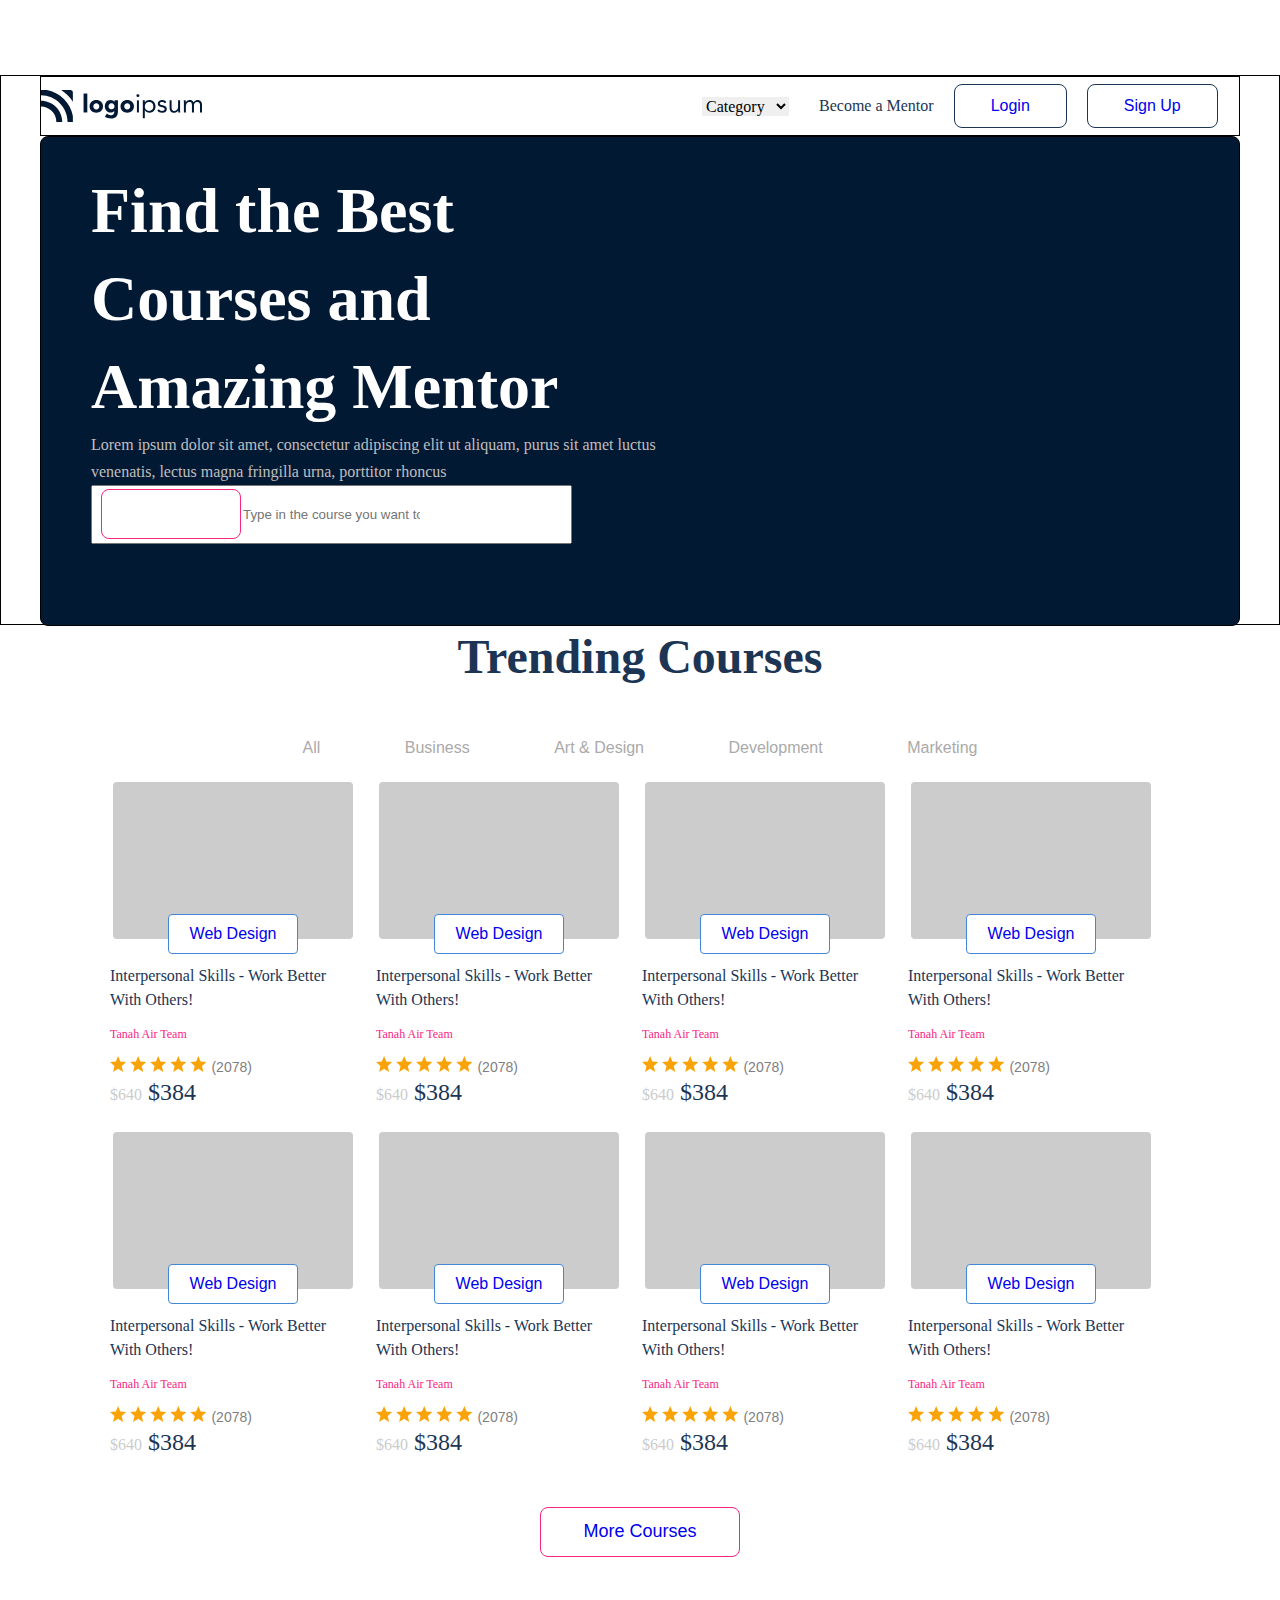
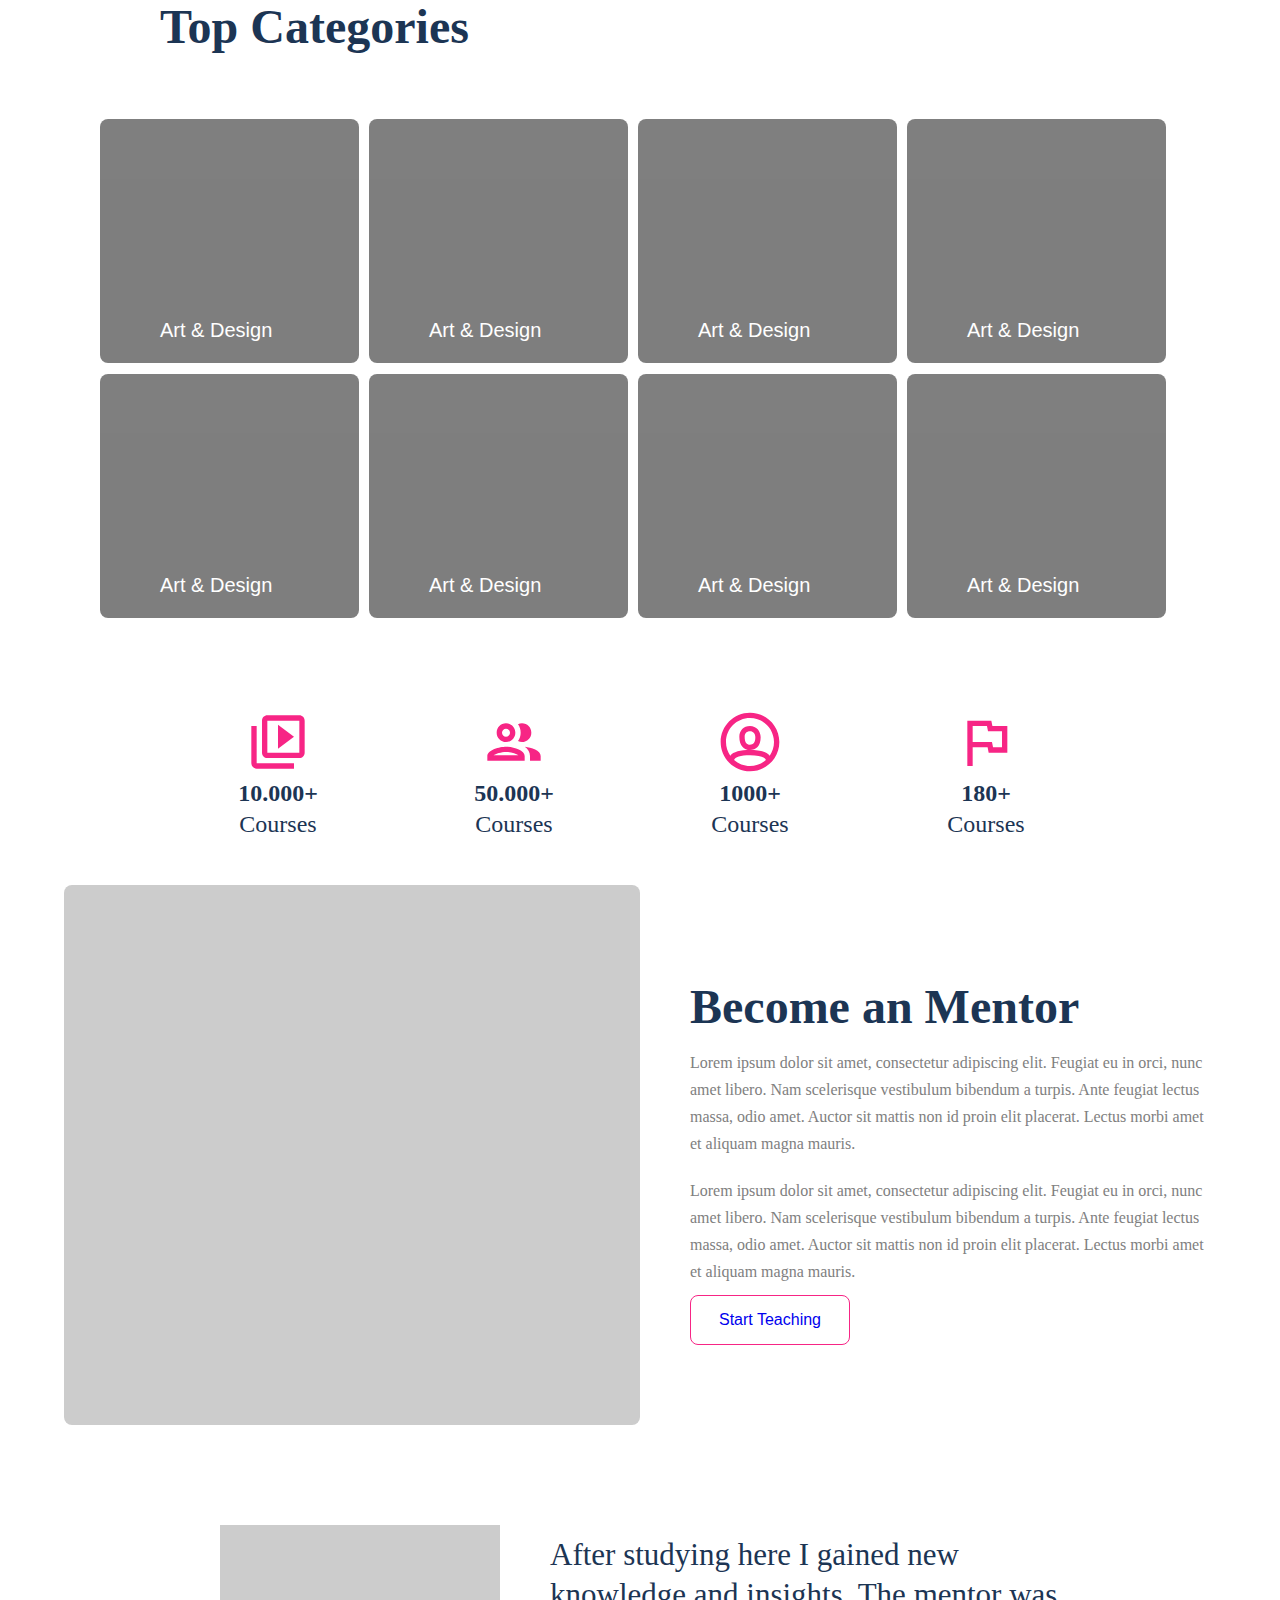
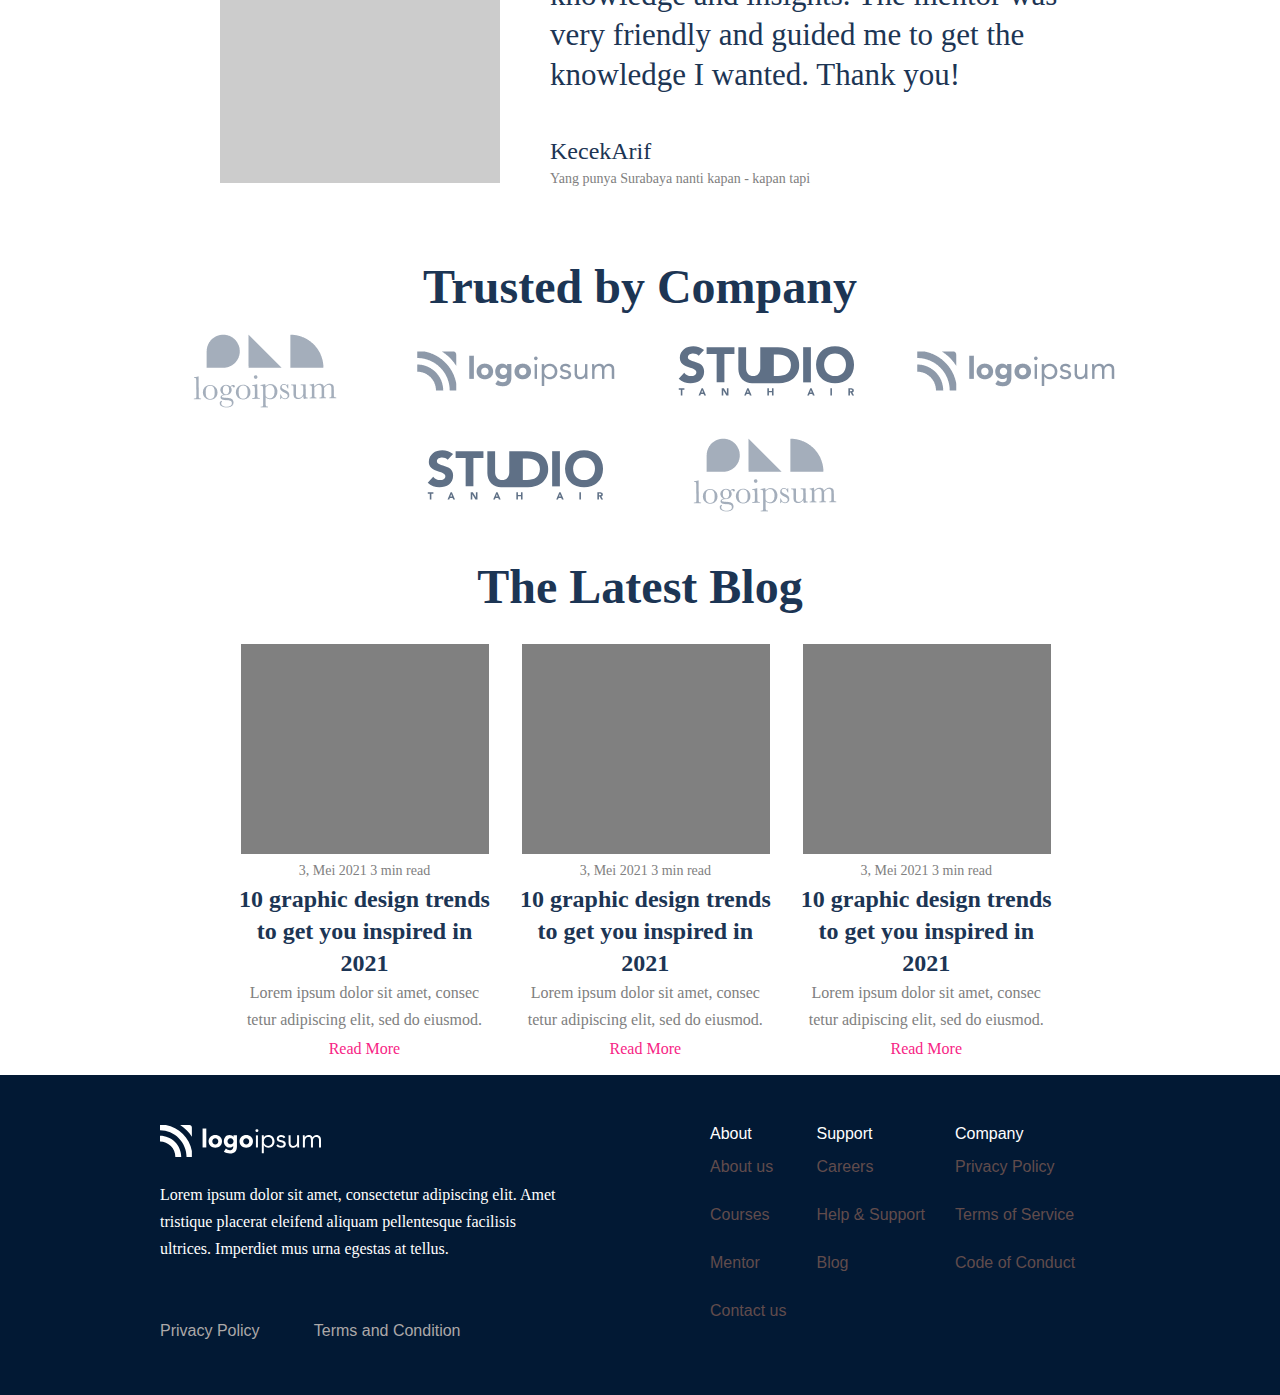
==== index.html @ e22ead96 "first commit" ====
<!DOCTYPE html>
<html lang="en">
<head>
    <meta charset="UTF-8">
    <meta name="viewport" content="width=device-width, initial-scale=1.0">
    <title>Home page</title>
    <link rel="stylesheet" href="./scss/main.css">
</head>
<body>
    
    

    <header>
        <div class="container">

            <nav>
                <svg xmlns="http://www.w3.org/2000/svg" width="161" height="32" viewBox="0 0 161 32" fill="none">
                    <path d="M0 10.6653V16.5895C2.01585 16.5881 4.01219 16.9859 5.87479 17.7601C7.73739 18.5343 9.4297 19.6697 10.8549 21.1015C12.2797 22.5327 13.4097 24.2319 14.1802 26.1019C14.9507 27.9719 15.3466 29.9762 15.3453 32H21.2402C21.2349 26.344 18.9955 20.9212 15.0135 16.9215C11.0314 12.9217 5.632 10.6717 0 10.6653H0Z" fill="#021934"/>
                    <path d="M29.4803 0H20.1382C24.8642 3.00768 28.8687 7.02862 31.8643 11.7743V2.39241C31.8639 1.75775 31.6125 1.14924 31.1655 0.700619C30.7184 0.252003 30.1123 -1.57043e-07 29.4803 0Z" fill="#021934"/>
                <path d="M5.86977 0H0V5.33388C7.04017 5.34123 13.7899 8.15302 18.7681 13.1523C23.7464 18.1515 26.5465 24.9298 26.554 31.9999H31.8645V26.1052C30.6638 19.6265 27.5376 13.6648 22.8976 9.00502C18.2575 4.34523 12.321 1.20578 5.86977 0Z" fill="#021934"/>
                <path d="M46.3133 3.52246H42.5718V22.4613H46.3133V3.52246Z" fill="#021934"/>
                <path d="M60.0706 11.7281C59.4477 11.1594 58.7186 10.7206 57.9256 10.4371C56.2221 9.83639 54.3656 9.83639 52.6621 10.4371C51.8688 10.7204 51.1394 11.1593 50.5163 11.7281C49.9053 12.2938 49.4171 12.9801 49.0824 13.7441C48.7365 14.5775 48.5583 15.4714 48.5583 16.3744C48.5583 17.2773 48.7365 18.1713 49.0824 19.0047C49.4158 19.7708 49.9041 20.459 50.5163 21.0257C51.1383 21.5949 51.8673 22.0336 52.6604 22.3158C54.3638 22.9176 56.2206 22.9176 57.924 22.3158C58.7174 22.0336 59.4466 21.5949 60.0689 21.0257C60.6809 20.4588 61.1691 19.7706 61.5028 19.0047C61.8488 18.1713 62.0269 17.2773 62.0269 16.3744C62.0269 15.4714 61.8488 14.5775 61.5028 13.7441C61.1684 12.9804 60.6809 12.2941 60.0706 11.7281ZM57.5013 18.6047C56.8954 19.1528 56.1089 19.4561 55.2935 19.4561C54.478 19.4561 53.6915 19.1528 53.0856 18.6047C52.5763 17.9734 52.2985 17.1856 52.2985 16.3731C52.2985 15.5606 52.5763 14.7728 53.0856 14.1415C53.6915 13.5934 54.478 13.2901 55.2935 13.2901C56.1089 13.2901 56.8954 13.5934 57.5013 14.1415C58.0106 14.7728 58.2884 15.5606 58.2884 16.3731C58.2884 17.1856 58.0106 17.9734 57.5013 18.6047Z" fill="#021934"/>
                <path d="M73.5031 11.8903H73.4562C73.2831 11.6464 73.0822 11.4237 72.8575 11.2268C72.5852 10.9849 72.2838 10.7784 71.9602 10.612C71.1424 10.1906 70.2346 9.97586 69.3155 9.98635C68.51 9.97219 67.7135 10.1573 66.9961 10.5253C66.3276 10.8729 65.7374 11.3547 65.262 11.9409C64.7772 12.545 64.4053 13.2323 64.1643 13.9695C63.9081 14.729 63.7775 15.5255 63.7778 16.3274C63.7683 17.1881 63.912 18.0437 64.2021 18.8537C64.4649 19.5929 64.8746 20.2708 65.4062 20.8461C65.9359 21.4091 66.5787 21.8526 67.2921 22.1472C68.0677 22.4646 68.899 22.6221 69.7364 22.6103C70.3559 22.5996 70.9684 22.4766 71.5443 22.2474C72.1902 22.0013 72.7498 21.57 73.1535 21.0069H73.2038V22.1859C73.2178 22.5791 73.1533 22.9712 73.014 23.339C72.8748 23.7068 72.6636 24.0428 72.3929 24.3274C72.0495 24.6325 71.648 24.8645 71.2127 25.0092C70.7774 25.1539 70.3174 25.2085 69.8605 25.1695C69.1361 25.1776 68.4181 25.0324 67.7533 24.7434C67.0918 24.4465 66.4746 24.0588 65.9194 23.5914L63.8491 26.6945C64.6953 27.379 65.6845 27.8629 66.7429 28.1101C67.7902 28.3519 68.8614 28.4737 69.936 28.473C72.2973 28.473 74.0557 27.876 75.2112 26.6819C76.3668 25.4878 76.9448 23.7384 76.9453 21.4339V10.287H73.5073L73.5031 11.8903ZM73.2784 17.439C73.1308 17.7954 72.9145 18.1191 72.642 18.3914C72.3645 18.669 72.0392 18.8939 71.6818 19.055C71.3108 19.2204 70.9093 19.3059 70.5033 19.3059C70.0973 19.3059 69.6958 19.2204 69.3247 19.055C68.9721 18.8916 68.6511 18.667 68.3763 18.3914C68.1026 18.1168 67.8855 17.7907 67.7373 17.4318C67.5891 17.0729 67.5129 16.6881 67.5129 16.2996C67.5129 15.9111 67.5891 15.5263 67.7373 15.1674C67.8855 14.8085 68.1026 14.4824 68.3763 14.2078C68.6512 13.9322 68.9722 13.7073 69.3247 13.5434C69.6959 13.3785 70.0974 13.2933 70.5033 13.2933C70.9092 13.2933 71.3106 13.3785 71.6818 13.5434C72.0391 13.7051 72.3643 13.9302 72.642 14.2078C73.0536 14.6233 73.3336 15.1518 73.4469 15.7267C73.5601 16.3016 73.5015 16.8974 73.2784 17.439Z" fill="#021934"/>
                <path d="M91.0015 11.7281C90.3786 11.1594 89.6496 10.7206 88.8565 10.4371C87.153 9.83639 85.2965 9.83639 83.593 10.4371C82.7997 10.7204 82.0703 11.1593 81.4472 11.7281C80.8362 12.2938 80.348 12.9801 80.0133 13.7441C79.6674 14.5775 79.4893 15.4714 79.4893 16.3744C79.4893 17.2773 79.6674 18.1713 80.0133 19.0047C80.3468 19.7708 80.835 20.459 81.4472 21.0257C82.0697 21.5951 82.7993 22.0338 83.593 22.3158C85.2964 22.9176 87.1532 22.9176 88.8565 22.3158C89.65 22.0336 90.3792 21.5949 91.0015 21.0257C91.6137 20.459 92.102 19.7708 92.4354 19.0047C92.7814 18.1713 92.9595 17.2773 92.9595 16.3744C92.9595 15.4714 92.7814 14.5775 92.4354 13.7441C92.1007 12.9801 91.6126 12.2938 91.0015 11.7281ZM88.4322 18.6047C87.8264 19.1528 87.0398 19.4561 86.2244 19.4561C85.4089 19.4561 84.6224 19.1528 84.0165 18.6047C83.5073 17.9734 83.2294 17.1856 83.2294 16.3731C83.2294 15.5606 83.5073 14.7728 84.0165 14.1415C84.6224 13.5934 85.4089 13.2901 86.2244 13.2901C87.0398 13.2901 87.8264 13.5934 88.4322 14.1415C88.9415 14.7728 89.2193 15.5606 89.2193 16.3731C89.2193 17.1856 88.9415 17.9734 88.4322 18.6047Z" fill="#021934"/>
                <path d="M97.9226 10.3713H95.916V22.4614H97.9226V10.3713Z" fill="#021934"/>
                <path d="M96.92 4.1719C96.7254 4.16818 96.5322 4.20529 96.3528 4.28083C96.1733 4.35638 96.0115 4.46871 95.8777 4.61063C95.6737 4.81721 95.5351 5.07981 95.4795 5.36535C95.4238 5.65088 95.4536 5.94657 95.565 6.21514C95.6764 6.48372 95.8645 6.71316 96.1056 6.87456C96.3466 7.03596 96.6299 7.12208 96.9196 7.12208C97.2093 7.12208 97.4926 7.03596 97.7336 6.87456C97.9747 6.71316 98.1628 6.48372 98.2742 6.21514C98.3856 5.94657 98.4154 5.65088 98.3597 5.36535C98.3041 5.07981 98.1655 4.81721 97.9615 4.61063C97.8279 4.46865 97.6663 4.35627 97.4869 4.28072C97.3076 4.20516 97.1145 4.16809 96.92 4.1719Z" fill="#021934"/>
                <path d="M112.766 11.8738C112.202 11.295 111.523 10.8415 110.773 10.5424C109.95 10.2167 109.072 10.0545 108.188 10.0649C107.354 10.0553 106.531 10.2413 105.782 10.6081C105.044 10.9764 104.391 11.4953 103.865 12.1314H103.811V10.3715H101.807V28.352H103.811V20.3184H103.862C104.288 21.0552 104.909 21.6591 105.656 22.0632C106.523 22.5507 107.504 22.7961 108.498 22.7739C109.311 22.7791 110.117 22.6163 110.865 22.2956C111.587 21.9879 112.239 21.5351 112.781 20.9651C113.331 20.3825 113.764 19.6985 114.055 18.9508C114.672 17.3195 114.672 15.5176 114.055 13.8864C113.761 13.1369 113.323 12.453 112.766 11.8738ZM112.058 18.1895C111.871 18.7159 111.579 19.1982 111.199 19.6065C110.819 20.0149 110.359 20.3405 109.849 20.5634C108.72 21.0275 107.455 21.0275 106.327 20.5634C105.816 20.3405 105.356 20.0146 104.975 19.6058C104.595 19.197 104.302 18.7141 104.115 18.187C103.721 17.0412 103.721 15.7959 104.115 14.6502C104.302 14.1231 104.595 13.6401 104.975 13.2314C105.356 12.8226 105.816 12.4966 106.327 12.2738C107.455 11.8096 108.72 11.8096 109.849 12.2738C110.36 12.4966 110.82 12.8226 111.2 13.2314C111.581 13.6401 111.874 14.1231 112.061 14.6502C112.455 15.7959 112.455 17.0412 112.061 18.187L112.058 18.1895Z" fill="#021934"/>
                <path d="M124.625 16.421C124.244 16.1347 123.82 15.9123 123.368 15.7625C122.871 15.5944 122.364 15.4604 121.85 15.3616C121.464 15.2954 121.082 15.2094 120.705 15.104C120.369 15.0123 120.042 14.8912 119.727 14.7419C119.475 14.627 119.248 14.4647 119.057 14.2635C118.894 14.0837 118.807 13.8479 118.813 13.605C118.809 13.343 118.885 13.086 119.031 12.869C119.176 12.6547 119.364 12.474 119.584 12.3393C119.819 12.1965 120.076 12.0919 120.344 12.0294C120.618 11.9613 120.9 11.9265 121.182 11.9259C121.72 11.9091 122.252 12.0482 122.713 12.3267C123.129 12.5898 123.477 12.9482 123.729 13.3726L125.401 12.2619C125.031 11.5277 124.429 10.9371 123.69 10.5819C122.945 10.2344 122.132 10.058 121.311 10.0657C120.754 10.0643 120.2 10.1426 119.665 10.2981C119.152 10.4449 118.665 10.6723 118.223 10.9718C117.8 11.2584 117.448 11.6383 117.194 12.0825C116.931 12.5555 116.798 13.0903 116.809 13.632C116.788 14.1622 116.907 14.6886 117.156 15.157C117.382 15.5488 117.698 15.8808 118.078 16.1254C118.497 16.3909 118.952 16.5953 119.428 16.7326C119.943 16.8875 120.483 17.0254 121.049 17.1461C121.375 17.2151 121.693 17.2926 122.001 17.3785C122.29 17.4564 122.567 17.5737 122.824 17.7271C123.051 17.8622 123.248 18.0425 123.403 18.2568C123.557 18.4942 123.634 18.7743 123.622 19.0576C123.631 19.3554 123.55 19.6489 123.39 19.8997C123.231 20.1375 123.02 20.3361 122.773 20.4808C122.506 20.6405 122.215 20.7543 121.911 20.8176C121.603 20.8857 121.288 20.9204 120.972 20.9212C120.347 20.9455 119.727 20.7932 119.184 20.4816C118.684 20.1623 118.245 19.7569 117.885 19.2842L116.292 20.5246C116.785 21.2938 117.485 21.9069 118.311 22.293C119.158 22.6304 120.063 22.7931 120.974 22.7713C121.567 22.7718 122.158 22.7026 122.734 22.565C123.283 22.4376 123.806 22.2147 124.278 21.9065C124.729 21.6057 125.103 21.2016 125.368 20.7275C125.656 20.1895 125.799 19.5849 125.781 18.9743C125.797 18.4493 125.692 17.9278 125.472 17.4509C125.273 17.0466 124.983 16.6942 124.625 16.421Z" fill="#021934"/>
                <path d="M139.082 19.594V10.3713H137.075V16.2661C137.082 16.9016 137.008 17.5353 136.857 18.1524C136.728 18.6813 136.5 19.1808 136.186 19.6244C135.887 20.0367 135.488 20.3657 135.028 20.5801C134.498 20.8164 133.923 20.9315 133.343 20.917C132.951 20.9488 132.557 20.8856 132.195 20.7328C131.832 20.58 131.511 20.3419 131.259 20.0387C130.777 19.3344 130.541 18.4895 130.588 17.6362V10.3713H128.582V17.8374C128.576 18.5142 128.667 19.1883 128.852 19.8391C129.013 20.416 129.3 20.95 129.69 21.4029C130.082 21.8456 130.569 22.1915 131.116 22.4134C131.767 22.6686 132.462 22.7917 133.161 22.7755C133.631 22.7793 134.099 22.7138 134.551 22.581C134.958 22.4619 135.347 22.2883 135.708 22.0648C136.036 21.8618 136.334 21.6141 136.595 21.3288C136.829 21.0749 137.024 20.7874 137.174 20.4757H137.226C137.226 20.821 137.234 21.1578 137.252 21.4862C137.269 21.8147 137.277 22.142 137.277 22.4681H139.181C139.181 22.0712 139.164 21.6319 139.129 21.1502C139.094 20.6686 139.079 20.1498 139.082 19.594Z" fill="#021934"/>
                <path d="M160.768 13.0198C160.634 12.4348 160.37 11.8878 159.996 11.4198C159.618 10.967 159.131 10.619 158.581 10.4093C157.889 10.1583 157.156 10.0401 156.42 10.0606C155.622 10.0256 154.831 10.2375 154.156 10.6678C153.531 11.1185 153.005 11.6949 152.613 12.3604C152.511 12.1532 152.377 11.9163 152.214 11.6497C152.032 11.3617 151.802 11.1081 151.533 10.9002C151.202 10.6479 150.834 10.449 150.442 10.3107C149.916 10.1331 149.363 10.0498 148.808 10.0648C148.338 10.0609 147.87 10.1265 147.419 10.2594C147.012 10.3785 146.623 10.5521 146.261 10.7756C145.933 10.9788 145.635 11.2265 145.374 11.5116C145.14 11.7654 144.945 12.0529 144.796 12.3646H144.744C144.744 12.0194 144.735 11.6842 144.719 11.3541C144.702 11.024 144.693 10.6998 144.693 10.3722H142.789C142.789 10.7691 142.806 11.2084 142.84 11.6901C142.874 12.1718 142.891 12.6885 142.891 13.2404V22.4623H144.9V16.5726C144.893 15.9368 144.967 15.3028 145.119 14.6855C145.247 14.1563 145.474 13.6567 145.789 13.2135C146.088 12.801 146.486 12.472 146.947 12.2577C147.477 12.0212 148.052 11.9062 148.632 11.9208C148.975 11.8914 149.321 11.9538 149.632 12.1017C149.944 12.2496 150.211 12.4777 150.406 12.7629C150.837 13.649 151.024 14.6347 150.947 15.6177V22.464H152.95V15.4863C152.944 14.9891 153.027 14.4948 153.194 14.0269C153.343 13.6122 153.571 13.2306 153.865 12.9036C154.143 12.5974 154.48 12.3513 154.856 12.1802C155.235 12.0075 155.648 11.9193 156.065 11.9217C156.56 11.9036 157.053 12.0007 157.505 12.2055C157.862 12.3783 158.17 12.6359 158.405 12.9558C158.631 13.2725 158.789 13.6329 158.869 14.0143C158.955 14.4133 158.998 14.8204 158.997 15.2286V22.4623H161V15.125C161.007 14.4165 160.929 13.7096 160.768 13.0198Z" fill="#021934"/>
            </svg>

            <select name="" id="">
                <option value=""> Category</option>
                <option value=""> Css</option>
                <option value=""> Scss</option>
                <option value=""> JavaScript</option>
            </select>
            <p class="text-nav">
                Become a Mentor
            </p>

            <div class="btn-nav">
                <a href="#">Login</a>
            </div>
            <div class="btn-nav2">
                <a href="#">Sign Up</a>
            </div>  
            </nav>
            
        <div class="hero">
            <p class="text-find">Find the Best Courses and Amazing Mentor</p>
            <p class="text-hero">Lorem ipsum dolor sit amet, consectetur adipiscing elit ut aliquam, purus sit amet luctus venenatis, lectus magna fringilla urna, porttitor rhoncus </p>
            <input type="" placeholder="Type in the course you want to learn"> 
            <div class="btn-hero">
                <a href="#">Search</a>
            </div>
        </div>
            <div class="rect-hero"></div>
        </div>
    </header>


    <main class="main-home">



        <section class="trending">
            <div class="container">
                <p class="text-home1">Trending Courses</p>

                <ul class="par-home">
                    <li class="item-home">
                        <a href="#">All</a>
                        <a href="#">Business</a>
                        <a href="#">Art & Design</a>
                        <a href="#">Development</a>
                        <a href="#">Marketing</a>
                    </li>
                </ul>

                <div class="cards-home">
                    <div class="card-home">
                        <div class="gray-holder"></div>
                        <div class="btn-home">
                            <a href="#">Web Design</a>
                        </div>
                        <p class="card-text1">Interpersonal skills - work better with others!</p>
                        <p class="card-text2">Tanah Air Team</p>
                        <div class="star-home">
                            <svg xmlns="http://www.w3.org/2000/svg" width="97" height="16" viewBox="0 0 97 16" fill="none">
                                <path fill-rule="evenodd" clip-rule="evenodd" d="M8.08141 12.8589L13.0422 16L11.7258 10.08L16.1086 6.09684L10.3371 5.58316L8.08141 0L5.82576 5.58316L0.0541992 6.09684L4.43706 10.08L3.12059 16L8.08141 12.8589Z" fill="#FAA307"/>
                                <path fill-rule="evenodd" clip-rule="evenodd" d="M28.1498 12.8589L33.1106 16L31.7941 10.08L36.177 6.09684L30.4054 5.58316L28.1498 0L25.8941 5.58316L20.1226 6.09684L24.5054 10.08L23.189 16L28.1498 12.8589Z" fill="#FAA307"/>
                                <path fill-rule="evenodd" clip-rule="evenodd" d="M48.2176 12.8589L53.1785 16L51.862 10.08L56.2449 6.09684L50.4733 5.58316L48.2176 0L45.962 5.58316L40.1904 6.09684L44.5733 10.08L43.2568 16L48.2176 12.8589Z" fill="#FAA307"/>
                                <path fill-rule="evenodd" clip-rule="evenodd" d="M68.2858 12.8589L73.2466 16L71.9301 10.08L76.313 6.09684L70.5414 5.58316L68.2858 0L66.0301 5.58316L60.2585 6.09684L64.6414 10.08L63.3249 16L68.2858 12.8589Z" fill="#FAA307"/>
                                <path fill-rule="evenodd" clip-rule="evenodd" d="M88.3536 12.8589L93.3144 16L91.998 10.08L96.3808 6.09684L90.6093 5.58316L88.3536 0L86.098 5.58316L80.3264 6.09684L84.7093 10.08L83.3928 16L88.3536 12.8589Z" fill="#FAA307"/>
                                </svg> <span>(2078)</span>
                        </div>
                        <p class="price"><span>$640</span> $384</p>
                    </div>
                    <div class="card-home">
                        <div class="gray-holder"></div>
                        <div class="btn-home">
                            <a href="#">Web Design</a>
                        </div>
                        <p class="card-text1">Interpersonal skills - work better with others!</p>
                        <p class="card-text2">Tanah Air Team</p>
                        <div class="star-home">
                            <svg xmlns="http://www.w3.org/2000/svg" width="97" height="16" viewBox="0 0 97 16" fill="none">
                                <path fill-rule="evenodd" clip-rule="evenodd" d="M8.08141 12.8589L13.0422 16L11.7258 10.08L16.1086 6.09684L10.3371 5.58316L8.08141 0L5.82576 5.58316L0.0541992 6.09684L4.43706 10.08L3.12059 16L8.08141 12.8589Z" fill="#FAA307"/>
                                <path fill-rule="evenodd" clip-rule="evenodd" d="M28.1498 12.8589L33.1106 16L31.7941 10.08L36.177 6.09684L30.4054 5.58316L28.1498 0L25.8941 5.58316L20.1226 6.09684L24.5054 10.08L23.189 16L28.1498 12.8589Z" fill="#FAA307"/>
                                <path fill-rule="evenodd" clip-rule="evenodd" d="M48.2176 12.8589L53.1785 16L51.862 10.08L56.2449 6.09684L50.4733 5.58316L48.2176 0L45.962 5.58316L40.1904 6.09684L44.5733 10.08L43.2568 16L48.2176 12.8589Z" fill="#FAA307"/>
                                <path fill-rule="evenodd" clip-rule="evenodd" d="M68.2858 12.8589L73.2466 16L71.9301 10.08L76.313 6.09684L70.5414 5.58316L68.2858 0L66.0301 5.58316L60.2585 6.09684L64.6414 10.08L63.3249 16L68.2858 12.8589Z" fill="#FAA307"/>
                                <path fill-rule="evenodd" clip-rule="evenodd" d="M88.3536 12.8589L93.3144 16L91.998 10.08L96.3808 6.09684L90.6093 5.58316L88.3536 0L86.098 5.58316L80.3264 6.09684L84.7093 10.08L83.3928 16L88.3536 12.8589Z" fill="#FAA307"/>
                                </svg> <span>(2078)</span>
                        </div>
                        <p class="price"><span>$640</span> $384</p>
                    </div>
                    <div class="card-home">
                        <div class="gray-holder"></div>
                        <div class="btn-home">
                            <a href="#">Web Design</a>
                        </div>
                        <p class="card-text1">Interpersonal skills - work better with others!</p>
                        <p class="card-text2">Tanah Air Team</p>
                        <div class="star-home">
                            <svg xmlns="http://www.w3.org/2000/svg" width="97" height="16" viewBox="0 0 97 16" fill="none">
                                <path fill-rule="evenodd" clip-rule="evenodd" d="M8.08141 12.8589L13.0422 16L11.7258 10.08L16.1086 6.09684L10.3371 5.58316L8.08141 0L5.82576 5.58316L0.0541992 6.09684L4.43706 10.08L3.12059 16L8.08141 12.8589Z" fill="#FAA307"/>
                                <path fill-rule="evenodd" clip-rule="evenodd" d="M28.1498 12.8589L33.1106 16L31.7941 10.08L36.177 6.09684L30.4054 5.58316L28.1498 0L25.8941 5.58316L20.1226 6.09684L24.5054 10.08L23.189 16L28.1498 12.8589Z" fill="#FAA307"/>
                                <path fill-rule="evenodd" clip-rule="evenodd" d="M48.2176 12.8589L53.1785 16L51.862 10.08L56.2449 6.09684L50.4733 5.58316L48.2176 0L45.962 5.58316L40.1904 6.09684L44.5733 10.08L43.2568 16L48.2176 12.8589Z" fill="#FAA307"/>
                                <path fill-rule="evenodd" clip-rule="evenodd" d="M68.2858 12.8589L73.2466 16L71.9301 10.08L76.313 6.09684L70.5414 5.58316L68.2858 0L66.0301 5.58316L60.2585 6.09684L64.6414 10.08L63.3249 16L68.2858 12.8589Z" fill="#FAA307"/>
                                <path fill-rule="evenodd" clip-rule="evenodd" d="M88.3536 12.8589L93.3144 16L91.998 10.08L96.3808 6.09684L90.6093 5.58316L88.3536 0L86.098 5.58316L80.3264 6.09684L84.7093 10.08L83.3928 16L88.3536 12.8589Z" fill="#FAA307"/>
                                </svg> <span>(2078)</span>
                        </div>
                        <p class="price"><span>$640</span> $384</p>
                    </div>
                    <div class="card-home">
                        <div class="gray-holder"></div>
                        <div class="btn-home">
                            <a href="#">Web Design</a>
                        </div>
                        <p class="card-text1">Interpersonal skills - work better with others!</p>
                        <p class="card-text2">Tanah Air Team</p>
                        <div class="star-home">
                            <svg xmlns="http://www.w3.org/2000/svg" width="97" height="16" viewBox="0 0 97 16" fill="none">
                                <path fill-rule="evenodd" clip-rule="evenodd" d="M8.08141 12.8589L13.0422 16L11.7258 10.08L16.1086 6.09684L10.3371 5.58316L8.08141 0L5.82576 5.58316L0.0541992 6.09684L4.43706 10.08L3.12059 16L8.08141 12.8589Z" fill="#FAA307"/>
                                <path fill-rule="evenodd" clip-rule="evenodd" d="M28.1498 12.8589L33.1106 16L31.7941 10.08L36.177 6.09684L30.4054 5.58316L28.1498 0L25.8941 5.58316L20.1226 6.09684L24.5054 10.08L23.189 16L28.1498 12.8589Z" fill="#FAA307"/>
                                <path fill-rule="evenodd" clip-rule="evenodd" d="M48.2176 12.8589L53.1785 16L51.862 10.08L56.2449 6.09684L50.4733 5.58316L48.2176 0L45.962 5.58316L40.1904 6.09684L44.5733 10.08L43.2568 16L48.2176 12.8589Z" fill="#FAA307"/>
                                <path fill-rule="evenodd" clip-rule="evenodd" d="M68.2858 12.8589L73.2466 16L71.9301 10.08L76.313 6.09684L70.5414 5.58316L68.2858 0L66.0301 5.58316L60.2585 6.09684L64.6414 10.08L63.3249 16L68.2858 12.8589Z" fill="#FAA307"/>
                                <path fill-rule="evenodd" clip-rule="evenodd" d="M88.3536 12.8589L93.3144 16L91.998 10.08L96.3808 6.09684L90.6093 5.58316L88.3536 0L86.098 5.58316L80.3264 6.09684L84.7093 10.08L83.3928 16L88.3536 12.8589Z" fill="#FAA307"/>
                                </svg> <span>(2078)</span>
                        </div>
                        <p class="price"><span>$640</span> $384</p>
                    </div>
                    <div class="card-home">
                        <div class="gray-holder"></div>
                        <div class="btn-home">
                            <a href="#">Web Design</a>
                        </div>
                        <p class="card-text1">Interpersonal skills - work better with others!</p>
                        <p class="card-text2">Tanah Air Team</p>
                        <div class="star-home">
                            <svg xmlns="http://www.w3.org/2000/svg" width="97" height="16" viewBox="0 0 97 16" fill="none">
                                <path fill-rule="evenodd" clip-rule="evenodd" d="M8.08141 12.8589L13.0422 16L11.7258 10.08L16.1086 6.09684L10.3371 5.58316L8.08141 0L5.82576 5.58316L0.0541992 6.09684L4.43706 10.08L3.12059 16L8.08141 12.8589Z" fill="#FAA307"/>
                                <path fill-rule="evenodd" clip-rule="evenodd" d="M28.1498 12.8589L33.1106 16L31.7941 10.08L36.177 6.09684L30.4054 5.58316L28.1498 0L25.8941 5.58316L20.1226 6.09684L24.5054 10.08L23.189 16L28.1498 12.8589Z" fill="#FAA307"/>
                                <path fill-rule="evenodd" clip-rule="evenodd" d="M48.2176 12.8589L53.1785 16L51.862 10.08L56.2449 6.09684L50.4733 5.58316L48.2176 0L45.962 5.58316L40.1904 6.09684L44.5733 10.08L43.2568 16L48.2176 12.8589Z" fill="#FAA307"/>
                                <path fill-rule="evenodd" clip-rule="evenodd" d="M68.2858 12.8589L73.2466 16L71.9301 10.08L76.313 6.09684L70.5414 5.58316L68.2858 0L66.0301 5.58316L60.2585 6.09684L64.6414 10.08L63.3249 16L68.2858 12.8589Z" fill="#FAA307"/>
                                <path fill-rule="evenodd" clip-rule="evenodd" d="M88.3536 12.8589L93.3144 16L91.998 10.08L96.3808 6.09684L90.6093 5.58316L88.3536 0L86.098 5.58316L80.3264 6.09684L84.7093 10.08L83.3928 16L88.3536 12.8589Z" fill="#FAA307"/>
                                </svg> <span>(2078)</span>
                        </div>
                        <p class="price"><span>$640</span> $384</p>
                    </div>
                    <div class="card-home">
                        <div class="gray-holder"></div>
                        <div class="btn-home">
                            <a href="#">Web Design</a>
                        </div>
                        <p class="card-text1">Interpersonal skills - work better with others!</p>
                        <p class="card-text2">Tanah Air Team</p>
                        <div class="star-home">
                            <svg xmlns="http://www.w3.org/2000/svg" width="97" height="16" viewBox="0 0 97 16" fill="none">
                                <path fill-rule="evenodd" clip-rule="evenodd" d="M8.08141 12.8589L13.0422 16L11.7258 10.08L16.1086 6.09684L10.3371 5.58316L8.08141 0L5.82576 5.58316L0.0541992 6.09684L4.43706 10.08L3.12059 16L8.08141 12.8589Z" fill="#FAA307"/>
                                <path fill-rule="evenodd" clip-rule="evenodd" d="M28.1498 12.8589L33.1106 16L31.7941 10.08L36.177 6.09684L30.4054 5.58316L28.1498 0L25.8941 5.58316L20.1226 6.09684L24.5054 10.08L23.189 16L28.1498 12.8589Z" fill="#FAA307"/>
                                <path fill-rule="evenodd" clip-rule="evenodd" d="M48.2176 12.8589L53.1785 16L51.862 10.08L56.2449 6.09684L50.4733 5.58316L48.2176 0L45.962 5.58316L40.1904 6.09684L44.5733 10.08L43.2568 16L48.2176 12.8589Z" fill="#FAA307"/>
                                <path fill-rule="evenodd" clip-rule="evenodd" d="M68.2858 12.8589L73.2466 16L71.9301 10.08L76.313 6.09684L70.5414 5.58316L68.2858 0L66.0301 5.58316L60.2585 6.09684L64.6414 10.08L63.3249 16L68.2858 12.8589Z" fill="#FAA307"/>
                                <path fill-rule="evenodd" clip-rule="evenodd" d="M88.3536 12.8589L93.3144 16L91.998 10.08L96.3808 6.09684L90.6093 5.58316L88.3536 0L86.098 5.58316L80.3264 6.09684L84.7093 10.08L83.3928 16L88.3536 12.8589Z" fill="#FAA307"/>
                                </svg> <span>(2078)</span>
                        </div>
                        <p class="price"><span>$640</span> $384</p>
                    </div>
                    <div class="card-home">
                        <div class="gray-holder"></div>
                        <div class="btn-home">
                            <a href="#">Web Design</a>
                        </div>
                        <p class="card-text1">Interpersonal skills - work better with others!</p>
                        <p class="card-text2">Tanah Air Team</p>
                        <div class="star-home">
                            <svg xmlns="http://www.w3.org/2000/svg" width="97" height="16" viewBox="0 0 97 16" fill="none">
                                <path fill-rule="evenodd" clip-rule="evenodd" d="M8.08141 12.8589L13.0422 16L11.7258 10.08L16.1086 6.09684L10.3371 5.58316L8.08141 0L5.82576 5.58316L0.0541992 6.09684L4.43706 10.08L3.12059 16L8.08141 12.8589Z" fill="#FAA307"/>
                                <path fill-rule="evenodd" clip-rule="evenodd" d="M28.1498 12.8589L33.1106 16L31.7941 10.08L36.177 6.09684L30.4054 5.58316L28.1498 0L25.8941 5.58316L20.1226 6.09684L24.5054 10.08L23.189 16L28.1498 12.8589Z" fill="#FAA307"/>
                                <path fill-rule="evenodd" clip-rule="evenodd" d="M48.2176 12.8589L53.1785 16L51.862 10.08L56.2449 6.09684L50.4733 5.58316L48.2176 0L45.962 5.58316L40.1904 6.09684L44.5733 10.08L43.2568 16L48.2176 12.8589Z" fill="#FAA307"/>
                                <path fill-rule="evenodd" clip-rule="evenodd" d="M68.2858 12.8589L73.2466 16L71.9301 10.08L76.313 6.09684L70.5414 5.58316L68.2858 0L66.0301 5.58316L60.2585 6.09684L64.6414 10.08L63.3249 16L68.2858 12.8589Z" fill="#FAA307"/>
                                <path fill-rule="evenodd" clip-rule="evenodd" d="M88.3536 12.8589L93.3144 16L91.998 10.08L96.3808 6.09684L90.6093 5.58316L88.3536 0L86.098 5.58316L80.3264 6.09684L84.7093 10.08L83.3928 16L88.3536 12.8589Z" fill="#FAA307"/>
                                </svg> <span>(2078)</span>
                        </div>
                        <p class="price"><span>$640</span> $384</p>
                    </div>
                    <div class="card-home">
                        <div class="gray-holder"></div>
                        <div class="btn-home">
                            <a href="#">Web Design</a>
                        </div>
                        <p class="card-text1">Interpersonal skills - work better with others!</p>
                        <p class="card-text2">Tanah Air Team</p>
                        <div class="star-home">
                            <svg xmlns="http://www.w3.org/2000/svg" width="97" height="16" viewBox="0 0 97 16" fill="none">
                                <path fill-rule="evenodd" clip-rule="evenodd" d="M8.08141 12.8589L13.0422 16L11.7258 10.08L16.1086 6.09684L10.3371 5.58316L8.08141 0L5.82576 5.58316L0.0541992 6.09684L4.43706 10.08L3.12059 16L8.08141 12.8589Z" fill="#FAA307"/>
                                <path fill-rule="evenodd" clip-rule="evenodd" d="M28.1498 12.8589L33.1106 16L31.7941 10.08L36.177 6.09684L30.4054 5.58316L28.1498 0L25.8941 5.58316L20.1226 6.09684L24.5054 10.08L23.189 16L28.1498 12.8589Z" fill="#FAA307"/>
                                <path fill-rule="evenodd" clip-rule="evenodd" d="M48.2176 12.8589L53.1785 16L51.862 10.08L56.2449 6.09684L50.4733 5.58316L48.2176 0L45.962 5.58316L40.1904 6.09684L44.5733 10.08L43.2568 16L48.2176 12.8589Z" fill="#FAA307"/>
                                <path fill-rule="evenodd" clip-rule="evenodd" d="M68.2858 12.8589L73.2466 16L71.9301 10.08L76.313 6.09684L70.5414 5.58316L68.2858 0L66.0301 5.58316L60.2585 6.09684L64.6414 10.08L63.3249 16L68.2858 12.8589Z" fill="#FAA307"/>
                                <path fill-rule="evenodd" clip-rule="evenodd" d="M88.3536 12.8589L93.3144 16L91.998 10.08L96.3808 6.09684L90.6093 5.58316L88.3536 0L86.098 5.58316L80.3264 6.09684L84.7093 10.08L83.3928 16L88.3536 12.8589Z" fill="#FAA307"/>
                                </svg> <span>(2078)</span>
                        </div>
                        <p class="price"><span>$640</span> $384</p>
                    </div>
                </div>
                <div class="btn-home2">
                    <a href="#">More Courses</a>
                </div>
            </div>
        </section>

        <section class="categories">
            <div class="container">

                <p class="text-cat1">Top Categories</p>
                
                <div class="cards-cat">
                    <div class="card-cat">
                        <p>Art & Design</p>
                    </div>
                    <div class="card-cat">
                        <p>Art & Design</p>
                    </div>
                    <div class="card-cat">
                        <p>Art & Design</p>
                    </div>
                    <div class="card-cat">
                        <p>Art & Design</p>
                    </div>
                    <div class="card-cat">
                        <p>Art & Design</p>
                    </div>
                    <div class="card-cat">
                        <p>Art & Design</p>
                    </div>
                    <div class="card-cat">
                        <p>Art & Design</p>
                    </div>
                    <div class="card-cat">
                        <p>Art & Design</p>
                    </div>
                </div>
            </div>
            </section>

        <section class="actives">
                <div class="container">
                    <div class="act-par">

                        <div class="active-box">
                            <img src="./images/video_library.svg" alt="">
                            <p class="active-num">10.000+</p>
                            <p class="act-text1">Courses</p>
                        </div>
                        <div class="active-box">
                            <img src="/images/people.svg" alt="">
                            <p class="active-num">50.000+</p>
                            <p class="act-text1">Courses</p>
                        </div>
                        <div class="active-box">
                            <img src="./images/Container.svg" alt="">
                            <p class="active-num">1000+</p>
                            <p class="act-text1">Courses</p>
                        </div>
                        <div class="active-box">
                            <img src="./images/flag.svg" alt="">
                            <p class="active-num">180+</p>
                            <p class="act-text1">Courses</p>
                        </div>
                    </div>
                </div>
            </section>

        <section class="mentor">
            <div class="mentor-content">

                <div class="left-rect-m"></div>
            <div class="right-text-m">
                <p class="ment-text1">Become an Mentor</p>
                <p class="ment-text2">Lorem ipsum dolor sit amet, consectetur adipiscing elit. Feugiat eu in orci, nunc amet libero. Nam scelerisque vestibulum bibendum a turpis. Ante feugiat lectus massa, odio amet. Auctor sit mattis non id proin elit placerat. Lectus morbi amet et aliquam magna mauris.</p>
                <p class="ment-text2">Lorem ipsum dolor sit amet, consectetur adipiscing elit. Feugiat eu in orci, nunc amet libero. Nam scelerisque vestibulum bibendum a turpis. Ante feugiat lectus massa, odio amet. Auctor sit mattis non id proin elit placerat. Lectus morbi amet et aliquam magna mauris.</p>
                <div class="btn-mentor">
                    <a href="#">Start Teaching</a>
                </div>
            </div>
        </div>
        </section>

        <section class="kecek">
            <div class="container">
                <div class="kecek-content">

                    <div class="left-kecek">
                        
                    </div>
                    <div class="right-kecek">
                        <p class="kecek-text1">After studying here I gained new knowledge and insights. The mentor was very friendly and guided me to get the knowledge I wanted. Thank you!</p>
                        <p class="kecek-text2">KecekArif</p>
                        <p class="kecek-text3">Yang punya Surabaya nanti kapan - kapan tapi</p>
                    </div>
                </div>
            </div>
        </section>

        <section class="logos">
            <div class="container">
                    <p class="text-logo">Trusted by Company</p>
                    <div class="logo-2">
                        <img src="./images/01.png" alt="#">
                        <img src="./images/02.png" alt="#">
                        <img src="./images/05.svg" alt="#">
                        <img src="./images/02.png" alt="#">
                        <img src="./images/05.svg" alt="#">
                        <img src="./images/01.png" alt="#">
                    </div>
                </div>
            </div>
        </section>

        <section class="latest">
            <div class="container">
                <p class="text-l1">The Latest Blog</p>
                <div class="cards-latest">
                    <div class="card-latest">
                        <div class="gray-part"></div>
                        <p class="date">3, Mei 2021  3 min read</p>
                        <p class="text-l2">10 graphic design trends to get you inspired in 2021</p>
                        <p class="text-l3">Lorem ipsum dolor sit amet, consec tetur adipiscing elit, sed do eiusmod.</p>    
                        <p class="text-l4">Read More</p>
                    </div>
                    <div class="card-latest">
                        <div class="gray-part"></div>
                        <p class="date">3, Mei 2021  3 min read</p>
                        <p class="text-l2">10 graphic design trends to get you inspired in 2021</p>
                        <p class="text-l3">Lorem ipsum dolor sit amet, consec tetur adipiscing elit, sed do eiusmod.</p>    
                        <p class="text-l4">Read More</p>
                    </div>
                    <div class="card-latest">
                        <div class="gray-part"></div>
                        <p class="date">3, Mei 2021  3 min read</p>
                        <p class="text-l2">10 graphic design trends to get you inspired in 2021</p>
                        <p class="text-l3">Lorem ipsum dolor sit amet, consec tetur adipiscing elit, sed do eiusmod.</p>    
                        <p class="text-l4">Read More</p>
                    </div>
                </div>
            </div>
        </section>


    </main>


    <footer>
        <div class="container">
            <div class="content-footer">
                
                <div class="left-footer">
                    <svg xmlns="http://www.w3.org/2000/svg" width="161" height="32" viewBox="0 0 161 32" fill="none">
                        <path d="M0 10.665V16.5892C2.01585 16.5878 4.01219 16.9856 5.87479 17.7598C7.73739 18.534 9.4297 19.6695 10.8549 21.1012C12.2797 22.5324 13.4097 24.2316 14.1802 26.1017C14.9507 27.9717 15.3466 29.9759 15.3453 31.9997H21.2402C21.2349 26.3438 18.9955 20.921 15.0135 16.9212C11.0314 12.9215 5.632 10.6715 0 10.665H0Z" fill="white"/>
                        <path d="M29.4802 0H20.1381C24.8641 3.00768 28.8686 7.02862 31.8642 11.7743V2.39241C31.8637 1.75775 31.6124 1.14924 31.1653 0.700619C30.7183 0.252003 30.1122 -1.57043e-07 29.4802 0Z" fill="white"/>
                        <path d="M5.86977 0H0V5.33388C7.04017 5.34123 13.7899 8.15302 18.7681 13.1523C23.7464 18.1515 26.5465 24.9298 26.554 31.9999H31.8645V26.1052C30.6638 19.6265 27.5376 13.6648 22.8976 9.00502C18.2575 4.34523 12.321 1.20578 5.86977 0Z" fill="white"/>
                        <path d="M46.3136 3.52246H42.572V22.4613H46.3136V3.52246Z" fill="white"/>
                        <path d="M60.0705 11.7278C59.4476 11.1592 58.7185 10.7204 57.9255 10.4369C56.222 9.83615 54.3655 9.83615 52.662 10.4369C51.8686 10.7202 51.1392 11.159 50.5162 11.7278C49.9051 12.2935 49.417 12.9799 49.0823 13.7438C48.7363 14.5772 48.5582 15.4712 48.5582 16.3741C48.5582 17.277 48.7363 18.171 49.0823 19.0044C49.4157 19.7706 49.904 20.4588 50.5162 21.0255C51.1381 21.5947 51.8671 22.0333 52.6603 22.3156C54.3637 22.9174 56.2205 22.9174 57.9238 22.3156C58.7173 22.0333 59.4465 21.5947 60.0688 21.0255C60.6807 20.4585 61.169 19.7704 61.5027 19.0044C61.8487 18.171 62.0268 17.277 62.0268 16.3741C62.0268 15.4712 61.8487 14.5772 61.5027 13.7438C61.1683 12.9801 60.6808 12.2938 60.0705 11.7278ZM57.5012 18.6044C56.8953 19.1525 56.1088 19.4558 55.2933 19.4558C54.4779 19.4558 53.6913 19.1525 53.0855 18.6044C52.5762 17.9731 52.2984 17.1853 52.2984 16.3728C52.2984 15.5604 52.5762 14.7726 53.0855 14.1413C53.6913 13.5932 54.4779 13.2899 55.2933 13.2899C56.1088 13.2899 56.8953 13.5932 57.5012 14.1413C58.0104 14.7726 58.2883 15.5604 58.2883 16.3728C58.2883 17.1853 58.0104 17.9731 57.5012 18.6044Z" fill="white"/>
                        <path d="M73.5031 11.8901H73.4562C73.2831 11.6462 73.0822 11.4234 72.8575 11.2265C72.5852 10.9847 72.2838 10.7781 71.9602 10.6118C71.1424 10.1904 70.2346 9.97562 69.3155 9.98611C68.51 9.97194 67.7135 10.157 66.9961 10.5251C66.3276 10.8727 65.7374 11.3545 65.262 11.9406C64.7772 12.5448 64.4053 13.2321 64.1643 13.9693C63.9081 14.7287 63.7775 15.5252 63.7778 16.3271C63.7683 17.1879 63.912 18.0434 64.2021 18.8534C64.4649 19.5927 64.8746 20.2705 65.4062 20.8459C65.9359 21.4089 66.5787 21.8524 67.2921 22.1469C68.0677 22.4644 68.899 22.6219 69.7364 22.6101C70.3559 22.5993 70.9684 22.4764 71.5443 22.2471C72.1902 22.0011 72.7498 21.5697 73.1535 21.0067H73.2038V22.1856C73.2178 22.5789 73.1533 22.971 73.014 23.3387C72.8748 23.7065 72.6636 24.0426 72.3929 24.3271C72.0495 24.6322 71.648 24.8642 71.2127 25.009C70.7774 25.1537 70.3174 25.2082 69.8605 25.1692C69.1361 25.1774 68.4181 25.0322 67.7533 24.7431C67.0918 24.4463 66.4746 24.0586 65.9194 23.5911L63.8491 26.6943C64.6953 27.3788 65.6845 27.8627 66.7429 28.1098C67.7902 28.3517 68.8614 28.4734 69.936 28.4728C72.2973 28.4728 74.0557 27.8757 75.2112 26.6816C76.3668 25.4875 76.9448 23.7382 76.9453 21.4337V10.2867H73.5073L73.5031 11.8901ZM73.2784 17.4387C73.1308 17.7952 72.9145 18.1189 72.642 18.3911C72.3645 18.6688 72.0392 18.8936 71.6818 19.0547C71.3108 19.2202 70.9093 19.3057 70.5033 19.3057C70.0973 19.3057 69.6958 19.2202 69.3247 19.0547C68.9721 18.8914 68.6511 18.6667 68.3763 18.3911C68.1026 18.1165 67.8855 17.7905 67.7373 17.4315C67.5891 17.0726 67.5129 16.6879 67.5129 16.2994C67.5129 15.9108 67.5891 15.5261 67.7373 15.1672C67.8855 14.8082 68.1026 14.4822 68.3763 14.2076C68.6512 13.932 68.9722 13.7071 69.3247 13.5431C69.6959 13.3782 70.0974 13.293 70.5033 13.293C70.9092 13.293 71.3106 13.3782 71.6818 13.5431C72.0391 13.7048 72.3643 13.9299 72.642 14.2076C73.0536 14.623 73.3336 15.1515 73.4469 15.7265C73.5601 16.3014 73.5015 16.8971 73.2784 17.4387Z" fill="white"/>
                        <path d="M91.0015 11.7278C90.3786 11.1592 89.6496 10.7204 88.8565 10.4369C87.153 9.83615 85.2965 9.83615 83.593 10.4369C82.7997 10.7202 82.0703 11.159 81.4472 11.7278C80.8362 12.2935 80.348 12.9799 80.0133 13.7438C79.6674 14.5772 79.4893 15.4712 79.4893 16.3741C79.4893 17.277 79.6674 18.171 80.0133 19.0044C80.3468 19.7706 80.835 20.4588 81.4472 21.0255C82.0697 21.5949 82.7993 22.0335 83.593 22.3156C85.2964 22.9174 87.1532 22.9174 88.8565 22.3156C89.65 22.0333 90.3792 21.5947 91.0015 21.0255C91.6137 20.4588 92.102 19.7706 92.4354 19.0044C92.7814 18.171 92.9595 17.277 92.9595 16.3741C92.9595 15.4712 92.7814 14.5772 92.4354 13.7438C92.1007 12.9799 91.6126 12.2935 91.0015 11.7278ZM88.4322 18.6044C87.8264 19.1525 87.0398 19.4558 86.2244 19.4558C85.4089 19.4558 84.6224 19.1525 84.0165 18.6044C83.5073 17.9731 83.2294 17.1853 83.2294 16.3728C83.2294 15.5604 83.5073 14.7726 84.0165 14.1413C84.6224 13.5932 85.4089 13.2899 86.2244 13.2899C87.0398 13.2899 87.8264 13.5932 88.4322 14.1413C88.9415 14.7726 89.2193 15.5604 89.2193 16.3728C89.2193 17.1853 88.9415 17.9731 88.4322 18.6044Z" fill="white"/>
                        <path d="M97.9226 10.3711H95.916V22.4612H97.9226V10.3711Z" fill="white"/>
                        <path d="M96.9201 4.17214C96.7256 4.16843 96.5324 4.20553 96.3529 4.28108C96.1734 4.35662 96.0116 4.46895 95.8778 4.61088C95.6738 4.81745 95.5352 5.08005 95.4796 5.36559C95.4239 5.65112 95.4537 5.94681 95.5651 6.21539C95.6765 6.48396 95.8646 6.71341 96.1057 6.8748C96.3468 7.0362 96.63 7.12233 96.9197 7.12233C97.2094 7.12233 97.4927 7.0362 97.7337 6.8748C97.9748 6.71341 98.1629 6.48396 98.2743 6.21539C98.3857 5.94681 98.4155 5.65112 98.3598 5.36559C98.3042 5.08005 98.1656 4.81745 97.9616 4.61088C97.828 4.46889 97.6664 4.35651 97.487 4.28096C97.3077 4.2054 97.1146 4.16834 96.9201 4.17214Z" fill="white"/>
                        <path d="M112.766 11.8738C112.202 11.295 111.523 10.8415 110.773 10.5424C109.95 10.2167 109.072 10.0545 108.188 10.0649C107.354 10.0553 106.531 10.2413 105.782 10.6081C105.044 10.9764 104.391 11.4953 103.865 12.1314H103.811V10.3715H101.807V28.352H103.811V20.3184H103.862C104.288 21.0552 104.909 21.6591 105.656 22.0632C106.523 22.5507 107.504 22.7961 108.498 22.7739C109.311 22.7791 110.117 22.6163 110.865 22.2956C111.587 21.9879 112.239 21.5351 112.781 20.9651C113.331 20.3825 113.764 19.6985 114.055 18.9508C114.672 17.3195 114.672 15.5176 114.055 13.8864C113.761 13.1369 113.323 12.453 112.766 11.8738ZM112.058 18.1895C111.871 18.7159 111.579 19.1982 111.199 19.6065C110.819 20.0149 110.359 20.3405 109.849 20.5634C108.72 21.0275 107.455 21.0275 106.327 20.5634C105.816 20.3405 105.356 20.0146 104.975 19.6058C104.595 19.197 104.302 18.7141 104.115 18.187C103.721 17.0412 103.721 15.7959 104.115 14.6502C104.302 14.1231 104.595 13.6401 104.975 13.2314C105.356 12.8226 105.816 12.4966 106.327 12.2738C107.455 11.8096 108.72 11.8096 109.849 12.2738C110.36 12.4966 110.82 12.8226 111.2 13.2314C111.581 13.6401 111.874 14.1231 112.061 14.6502C112.455 15.7959 112.455 17.0412 112.061 18.187L112.058 18.1895Z" fill="white"/>
                        <path d="M124.625 16.421C124.244 16.1347 123.819 15.9123 123.367 15.7625C122.871 15.5944 122.364 15.4604 121.85 15.3616C121.464 15.2954 121.082 15.2094 120.705 15.104C120.369 15.0123 120.042 14.8912 119.727 14.7419C119.475 14.627 119.248 14.4647 119.057 14.2635C118.894 14.0837 118.807 13.8479 118.813 13.605C118.809 13.343 118.885 13.086 119.031 12.869C119.176 12.6547 119.364 12.474 119.584 12.3393C119.819 12.1965 120.076 12.0919 120.344 12.0294C120.618 11.9613 120.9 11.9265 121.182 11.9259C121.72 11.9091 122.251 12.0482 122.713 12.3267C123.129 12.5898 123.477 12.9482 123.729 13.3726L125.401 12.2619C125.03 11.5277 124.429 10.9371 123.689 10.5819C122.945 10.2344 122.132 10.058 121.311 10.0657C120.754 10.0643 120.199 10.1426 119.664 10.2981C119.152 10.4449 118.665 10.6723 118.223 10.9718C117.8 11.2584 117.448 11.6383 117.194 12.0825C116.931 12.5555 116.798 13.0903 116.808 13.632C116.787 14.1622 116.907 14.6886 117.156 15.157C117.382 15.5488 117.698 15.8808 118.078 16.1254C118.497 16.3909 118.952 16.5953 119.428 16.7326C119.943 16.8875 120.483 17.0254 121.049 17.1461C121.375 17.2151 121.693 17.2926 122.001 17.3785C122.29 17.4564 122.567 17.5737 122.824 17.7271C123.051 17.8622 123.248 18.0425 123.403 18.2568C123.557 18.4942 123.634 18.7743 123.622 19.0576C123.631 19.3554 123.55 19.6489 123.39 19.8997C123.23 20.1375 123.019 20.3361 122.773 20.4808C122.506 20.6405 122.215 20.7543 121.911 20.8176C121.602 20.8857 121.288 20.9204 120.972 20.9212C120.347 20.9455 119.727 20.7932 119.184 20.4816C118.684 20.1623 118.245 19.7569 117.885 19.2842L116.292 20.5246C116.785 21.2938 117.485 21.9069 118.311 22.293C119.158 22.6304 120.063 22.7931 120.973 22.7713C121.566 22.7718 122.157 22.7026 122.734 22.565C123.283 22.4376 123.806 22.2147 124.278 21.9065C124.729 21.6057 125.103 21.2016 125.368 20.7275C125.656 20.1895 125.798 19.5849 125.781 18.9743C125.797 18.4493 125.691 17.9278 125.472 17.4509C125.273 17.0466 124.983 16.6942 124.625 16.421Z" fill="white"/>
                        <path d="M139.082 19.5938V10.3711H137.075V16.2658C137.082 16.9013 137.008 17.5351 136.856 18.1521C136.728 18.6811 136.5 19.1806 136.186 19.6241C135.887 20.0365 135.488 20.3654 135.028 20.5799C134.498 20.8162 133.922 20.9312 133.343 20.9167C132.951 20.9486 132.557 20.8854 132.195 20.7326C131.832 20.5797 131.511 20.3417 131.259 20.0384C130.777 19.3341 130.541 18.4892 130.588 17.6359V10.3711H128.582V17.8372C128.576 18.514 128.667 19.1881 128.852 19.8389C129.013 20.4158 129.299 20.9498 129.69 21.4026C130.081 21.8454 130.569 22.1912 131.116 22.4132C131.767 22.6684 132.462 22.7915 133.161 22.7753C133.631 22.7791 134.099 22.7135 134.55 22.5807C134.958 22.4616 135.347 22.288 135.708 22.0645C136.036 21.8615 136.334 21.6138 136.595 21.3285C136.829 21.0747 137.024 20.7872 137.174 20.4755H137.225C137.225 20.8207 137.234 21.1576 137.251 21.486C137.269 21.8144 137.277 22.1417 137.277 22.4679H139.181C139.181 22.071 139.164 21.6317 139.129 21.15C139.094 20.6683 139.079 20.1496 139.082 19.5938Z" fill="white"/>
                        <path d="M160.768 13.0195C160.634 12.4345 160.37 11.8875 159.996 11.4195C159.618 10.9667 159.131 10.6188 158.581 10.409C157.889 10.1581 157.156 10.0399 156.42 10.0604C155.622 10.0253 154.831 10.2373 154.156 10.6675C153.531 11.1183 153.005 11.6947 152.613 12.3602C152.511 12.153 152.377 11.9161 152.214 11.6494C152.032 11.3615 151.802 11.1078 151.533 10.9C151.202 10.6476 150.834 10.4487 150.442 10.3105C149.916 10.1328 149.363 10.0496 148.808 10.0646C148.338 10.0607 147.87 10.1262 147.419 10.2591C147.012 10.3782 146.623 10.5518 146.261 10.7753C145.933 10.9786 145.635 11.2263 145.374 11.5113C145.14 11.7651 144.945 12.0527 144.796 12.3644H144.744C144.744 12.0191 144.735 11.684 144.719 11.3538C144.702 11.0237 144.693 10.6995 144.693 10.372H142.789C142.789 10.7689 142.806 11.2082 142.84 11.6898C142.874 12.1715 142.891 12.6883 142.891 13.2402V22.462H144.9V16.5724C144.893 15.9366 144.967 15.3025 145.119 14.6852C145.247 14.1561 145.474 13.6564 145.789 13.2132C146.088 12.8007 146.486 12.4717 146.947 12.2574C147.477 12.021 148.052 11.9059 148.632 11.9206C148.975 11.8911 149.321 11.9535 149.632 12.1014C149.944 12.2493 150.211 12.4775 150.406 12.7627C150.837 13.6487 151.024 14.6344 150.947 15.6174V22.4637H152.95V15.486C152.944 14.9888 153.027 14.4945 153.194 14.0267C153.343 13.6119 153.571 13.2303 153.865 12.9033C154.143 12.5972 154.48 12.351 154.856 12.18C155.235 12.0073 155.648 11.9191 156.065 11.9214C156.56 11.9034 157.053 12.0005 157.505 12.2052C157.862 12.3781 158.17 12.6356 158.405 12.9555C158.631 13.2722 158.789 13.6327 158.869 14.0141C158.955 14.4131 158.998 14.8202 158.997 15.2284V22.462H161V15.1248C161.007 14.4162 160.929 13.7094 160.768 13.0195Z" fill="white"/>
                      </svg>
                      <p class="text1-footer">Lorem ipsum dolor sit amet, consectetur adipiscing elit. Amet tristique placerat eleifend aliquam pellentesque facilisis ultrices. Imperdiet mus urna egestas at tellus. </p>
                      <p class="text2-footer"><span>Privacy Policy</span>    Terms and Condition</p>
                </div>

                <div class="right-footer">
                    <ul class="text3-footer">
                        <li class="item-footer">About
                            <ul class="text4-footer">
                                <li class="item2-footer">
                                    <a href="./pages/detail.html">About us</a>
                                </li>
                                <li class="item2-footer">
                                    <a href="./pages/courses.html">Courses</a>
                                </li>
                                <li class="item2-footer">
                                    <a href="#">Mentor</a>
                                </li>
                                <li class="item2-footer">
                                    <a href="./pages/account.html">Contact us</a>
                                </li>
                            </ul>
                        </li>
                        <li class="item-footer">Support
                            <ul class="text4-footer">
                                <li class="item2-footer">
                                    <a href="#">Careers</a>
                                </li>
                                <li class="item2-footer">
                                    <a href="#">Help & Support</a>
                                </li>
                                <li class="item2-footer">
                                    <a href="./pages/blog.html">Blog</a>
                                </li>
                            </ul>
                        </li>
                        <li class="item-footer">Company
                            <ul class="text4-footer">
                                <li class="item2-footer">
                                    <a href="#">Privacy Policy</a>
                                </li>
                                <li class="item2-footer">
                                    <a href="#">Terms of Service</a>
                                </li>
                                <li class="item2-footer">
                                    <a href="#">Code of Conduct</a>
                                </li>
                            </ul>
                        </li>
                    </ul>
                </div>

            </div>
        </div>
    </footer>


</body>
</html>
---- scss/main.css ----
header {
  height: 550px;
  border: 1px solid;
}
header nav {
  width: 100%;
  height: 60px;
  border: 1px solid;
  display: flex;
  align-items: center;
}
header nav select {
  border: 0px solid;
  color: var(--text-tittle, #000);
  margin-left: 500px;
  margin-right: 30px;
  /* Paragraph/Semibold/Body - 16px */
  font-family: Montserrat SemiBold;
  font-size: 16px;
  font-style: normal;
  font-weight: 400;
  line-height: 32px; /* 200% */
}
header nav .text-nav {
  color: var(--text-tittle, #1C3554);
  /* Paragraph/Semibold/Body - 16px */
  font-family: Montserrat SemiBold;
  font-size: 16px;
  font-style: normal;
  font-weight: 400;
  line-height: 32px; /* 200% */
}
header nav .btn-nav {
  margin: 0px 20px;
  padding: 12px 36px;
  border-radius: 8px;
  border: 1px solid #1C3554;
}
header nav .btn-nav:hover {
  cursor: pointer;
  background: #1C3554;
}
header nav .btn-nav:hover a {
  color: #fff;
}
header nav .btn-nav2 {
  border-radius: 8px;
  padding: 12px 36px;
  border: 1px solid #1C3554;
}
header nav .btn-nav2:hover {
  cursor: pointer;
  background: #1C3554;
}
header nav .btn-nav2:hover a {
  color: #fff;
}
header .hero {
  width: 100%;
  height: 490px;
  border: 1px solid;
  border-radius: 8px;
  background: var(--other-navy, #021934);
  padding-left: 50px;
  padding-top: 30px;
}
header .hero .text-find {
  color: var(--text-white, #FFF);
  width: 550px;
  /* Heading/Bold/H2 - 64px */
  font-family: Rubik;
  font-size: 64px;
  font-style: normal;
  font-weight: 700;
  line-height: 88px; /* 137.5% */
}
header .hero .text-hero {
  color: var(--text-white, #c0bebe);
  width: 600px;
  /* Paragraph/Reguler/Body - 16px */
  font-family: Montserrat;
  font-size: 16px;
  font-style: normal;
  font-weight: 400;
  line-height: 27px; /* 168.75% */
}
header .hero input {
  padding: 20px 150px;
}
header .hero .btn-hero {
  width: 140px;
  height: 50px;
  display: flex;
  justify-content: center;
  align-items: center;
  border-radius: 8px;
  border: 1px solid #F72585;
  position: relative;
  bottom: 55px;
  left: 10px;
}
header .hero .btn-hero a {
  color: #fff;
}
header .hero .btn-hero:hover {
  background: #F72585;
  cursor: pointer;
}

.pow-2 {
  position: relative;
  bottom: 400px;
}

.pow-3 {
  position: relative;
  bottom: 800px;
}

.pow-4 {
  position: relative;
  bottom: 1200px;
}

.powerfull {
  height: 1000px;
  padding: 0;
  margin: 0;
}
.powerfull .lest-pow-rect {
  max-width: 50%;
  height: 500px;
  border: 1px solid #ccc;
  background: #ccc;
}
.powerfull .right-pow-text {
  max-width: 50%;
  height: 500px;
  padding-left: 30px;
  position: relative;
  left: 600px;
  bottom: 500px;
}
.powerfull .text1-pow {
  max-width: 500px;
  height: 93px;
  flex-shrink: 0;
  color: var(--text-tittle, #1C3554);
  font-variant-numeric: lining-nums proportional-nums;
  /* Heading/Bold/H4 - 32px */
  font-family: Rubik;
  font-size: 32px;
  font-style: normal;
  font-weight: 700;
  line-height: 48px; /* 150% */
  text-transform: capitalize;
}
.powerfull .text2-pow {
  color: var(--text-body, #808080);
  padding: 20px 0px;
  /* Paragraph/Semibold/Caption - 14px */
  font-family: Montserrat SemiBold;
  font-size: 14px;
  font-style: normal;
  font-weight: 400;
  line-height: 24px; /* 171.429% */
}
.powerfull .text3-pow {
  max-width: 552px;
  color: var(--text-body, #808080);
  margin-bottom: 110px;
  /* Paragraph/Reguler/Body - 16px */
  font-family: Montserrat;
  font-size: 16px;
  font-style: normal;
  font-weight: 400;
  line-height: 27px; /* 168.75% */
}
.powerfull .btn-pow {
  display: inline-flex;
  padding: 12px 32px;
  align-items: flex-start;
  gap: 10px;
  border-radius: 8px;
  border: 1px solid #F72585;
}
.powerfull .btn-pow a {
  color: #000;
}
.powerfull .btn-pow:hover {
  background: var(--primary-pink, #F72585);
}

footer {
  height: 320px;
  background: var(--other-navy, #021934);
}
footer .content-footer {
  padding-top: 50px;
  margin: 0 auto;
  width: 80%;
  height: 280px;
  display: flex;
}
footer .content-footer .left-footer {
  width: 50%;
  height: 100%;
}
footer .content-footer .text1-footer {
  color: #fff;
  width: 410px;
  /* Paragraph/Reguler/Body - 16px */
  font-family: Montserrat;
  font-size: 16px;
  font-style: normal;
  font-weight: 400;
  line-height: 27px; /* 168.75% */
  padding: 20px 0px 60px 0px;
}
footer .content-footer .text2-footer {
  color: #aca8a8;
}
footer .content-footer .text2-footer span {
  padding-right: 50px;
}
footer .content-footer .right-footer {
  width: 50%;
  height: 100%;
}
footer .content-footer .right-footer .text3-footer {
  display: flex;
  padding: 0px 40px;
}
footer .content-footer .right-footer .text3-footer .item-footer {
  color: #fff;
  padding-left: 30px;
}
footer .content-footer .right-footer .text3-footer .item-footer .text4-footer .item2-footer {
  padding-top: 15px;
  padding-bottom: 15px;
}
footer .content-footer .right-footer .text3-footer .item-footer .text4-footer .item2-footer a {
  color: #614c4c;
}

header {
  height: 550px;
  border: 1px solid;
}
header nav {
  width: 100%;
  height: 60px;
  border: 1px solid;
  display: flex;
  align-items: center;
}
header nav select {
  border: 0px solid;
  color: var(--text-tittle, #000);
  margin-left: 500px;
  margin-right: 30px;
  /* Paragraph/Semibold/Body - 16px */
  font-family: Montserrat SemiBold;
  font-size: 16px;
  font-style: normal;
  font-weight: 400;
  line-height: 32px; /* 200% */
}
header nav .text-nav {
  color: var(--text-tittle, #1C3554);
  /* Paragraph/Semibold/Body - 16px */
  font-family: Montserrat SemiBold;
  font-size: 16px;
  font-style: normal;
  font-weight: 400;
  line-height: 32px; /* 200% */
}
header nav .btn-nav {
  margin: 0px 20px;
  padding: 12px 36px;
  border-radius: 8px;
  border: 1px solid #1C3554;
}
header nav .btn-nav:hover {
  cursor: pointer;
  background: #1C3554;
}
header nav .btn-nav:hover a {
  color: #fff;
}
header nav .btn-nav2 {
  border-radius: 8px;
  padding: 12px 36px;
  border: 1px solid #1C3554;
}
header nav .btn-nav2:hover {
  cursor: pointer;
  background: #1C3554;
}
header nav .btn-nav2:hover a {
  color: #fff;
}
header .hero {
  width: 100%;
  height: 490px;
  border: 1px solid;
  border-radius: 8px;
  background: var(--other-navy, #021934);
  padding-left: 50px;
  padding-top: 30px;
}
header .hero .text-find {
  color: var(--text-white, #FFF);
  width: 550px;
  /* Heading/Bold/H2 - 64px */
  font-family: Rubik;
  font-size: 64px;
  font-style: normal;
  font-weight: 700;
  line-height: 88px; /* 137.5% */
}
header .hero .text-hero {
  color: var(--text-white, #c0bebe);
  width: 600px;
  /* Paragraph/Reguler/Body - 16px */
  font-family: Montserrat;
  font-size: 16px;
  font-style: normal;
  font-weight: 400;
  line-height: 27px; /* 168.75% */
}
header .hero input {
  padding: 20px 150px;
}
header .hero .btn-hero {
  width: 140px;
  height: 50px;
  display: flex;
  justify-content: center;
  align-items: center;
  border-radius: 8px;
  border: 1px solid #F72585;
  position: relative;
  bottom: 55px;
  left: 10px;
}
header .hero .btn-hero a {
  color: #fff;
}
header .hero .btn-hero:hover {
  background: #F72585;
  cursor: pointer;
}

.name-wish {
  width: 100%;
  height: 200px;
  padding-left: 70px;
}
.name-wish .recr-wish {
  width: 100px;
  height: 100px;
  border-radius: 50%;
  background-color: #808080;
}
.name-wish .name-ramad {
  color: var(--text-tittle, #1C3554);
  font-variant-numeric: lining-nums proportional-nums;
  margin-left: 130px;
  transform: translateY(-90px);
  /* Heading/Bold/H4 - 32px */
  font-family: Rubik;
  font-size: 32px;
  font-style: normal;
  font-weight: 700;
  line-height: 48px; /* 150% */
  text-transform: capitalize;
}
.name-wish .full {
  color: var(--text-body, #808080);
  font-variant-numeric: lining-nums proportional-nums;
  margin-left: 130px;
  transform: translateY(-90px);
  /* Heading/Medium/H6 - 16px */
  font-family: Rubik;
  font-size: 16px;
  font-style: normal;
  font-weight: 500;
  line-height: 24px; /* 150% */
  text-transform: capitalize;
}

.par-wish {
  margin-left: 170px;
  margin-bottom: 20px;
}
.par-wish .item-wish a {
  color: var(--other-grey, #AAA);
  max-width: 167px;
  padding: 12px 100px;
}
.par-wish a:hover {
  cursor: pointer;
  color: #fff;
  background: rgb(241, 62, 62);
  border-radius: 8px;
  transition: 0.5s;
}

.cards-home {
  width: 90%;
  height: 1050px;
  margin: 0 auto;
  display: flex;
  flex-wrap: wrap;
}
.cards-home .card-home:hover {
  box-shadow: #ccc 0px 10px 20px 0px;
  cursor: pointer;
  transition: 0.5s;
}
.cards-home .card-home {
  width: 269.5px;
  height: 349px;
}
.cards-home .card-home .star-home span {
  font-size: 14px;
  color: var(--text-body, #808080);
}
.cards-home .card-home .gray-holder {
  margin: 5px auto;
  width: 90%;
  height: 45%;
  background: #ccc;
  border-radius: 4px;
}
.cards-home .card-home .btn-home {
  width: 130px;
  height: 40px;
  background: #fff;
  border: 1px solid #4586D6;
  text-align: center;
  border-radius: 4px;
  margin: 0 auto;
  position: relative;
  bottom: 30px;
  padding: 10px 0px;
}
.cards-home .card-home .btn-home:hover {
  cursor: pointer;
  background: #4586D6;
  transition: 0.5s;
}
.cards-home .card-home .btn-home:hover a {
  color: #fff;
}
.cards-home .card-home .star-home {
  padding: 0px 10px;
}
.cards-home .card-home .card-text1 {
  color: var(--text-tittle, #1C3554);
  font-variant-numeric: lining-nums proportional-nums;
  padding: 0px 10px;
  /* Heading/Medium/H6 - 16px */
  font-family: Rubik;
  font-size: 16px;
  font-style: normal;
  font-weight: 500;
  line-height: 24px; /* 150% */
  text-transform: capitalize;
  transform: translateY(-20px);
}
.cards-home .card-home .card-text2 {
  color: var(--primary-pink, #F72585);
  transform: translateY(-10px);
  padding: 0px 10px;
  /* Paragraph/Semibold/Label - 12px */
  font-family: Montserrat SemiBold;
  font-size: 12px;
  font-style: normal;
  font-weight: 400;
  line-height: 24px; /* 200% */
}
.cards-home .card-home .price {
  padding: 0px 10px;
  color: var(--text-tittle, #1C3554);
  /* Heading/Medium/H5 - 24px */
  font-family: Rubik;
  font-size: 24px;
  font-style: normal;
  font-weight: 500;
  line-height: 32px; /* 133.333% */
}
.cards-home .card-home .price span {
  color: var(--text-in-field, #CCC);
  font-family: Montserrat;
  font-size: 16px;
  font-style: normal;
  font-weight: 400;
  line-height: 27px; /* 168.75% */
}

@media only screen and (max-width: 320px) {
  .name-wish {
    position: relative;
    right: 80px;
  }
  .name-wish .full {
    width: 100%;
  }
  .par-wish {
    display: none;
  }
}
footer {
  height: 320px;
  background: var(--other-navy, #021934);
}
footer .content-footer {
  padding-top: 50px;
  margin: 0 auto;
  width: 80%;
  height: 280px;
  display: flex;
}
footer .content-footer .left-footer {
  width: 50%;
  height: 100%;
}
footer .content-footer .text1-footer {
  color: #fff;
  width: 410px;
  /* Paragraph/Reguler/Body - 16px */
  font-family: Montserrat;
  font-size: 16px;
  font-style: normal;
  font-weight: 400;
  line-height: 27px; /* 168.75% */
  padding: 20px 0px 60px 0px;
}
footer .content-footer .text2-footer {
  color: #aca8a8;
}
footer .content-footer .text2-footer span {
  padding-right: 50px;
}
footer .content-footer .right-footer {
  width: 50%;
  height: 100%;
}
footer .content-footer .right-footer .text3-footer {
  display: flex;
  padding: 0px 40px;
}
footer .content-footer .right-footer .text3-footer .item-footer {
  color: #fff;
  padding-left: 30px;
}
footer .content-footer .right-footer .text3-footer .item-footer .text4-footer .item2-footer {
  padding-top: 15px;
  padding-bottom: 15px;
}
footer .content-footer .right-footer .text3-footer .item-footer .text4-footer .item2-footer a {
  color: #614c4c;
}

footer {
  height: 320px;
  background: var(--other-navy, #021934);
}
footer .content-footer {
  padding-top: 50px;
  margin: 0 auto;
  width: 80%;
  height: 280px;
  display: flex;
}
footer .content-footer .left-footer {
  width: 50%;
  height: 100%;
}
footer .content-footer .text1-footer {
  color: #fff;
  width: 410px;
  /* Paragraph/Reguler/Body - 16px */
  font-family: Montserrat;
  font-size: 16px;
  font-style: normal;
  font-weight: 400;
  line-height: 27px; /* 168.75% */
  padding: 20px 0px 60px 0px;
}
footer .content-footer .text2-footer {
  color: #aca8a8;
}
footer .content-footer .text2-footer span {
  padding-right: 50px;
}
footer .content-footer .right-footer {
  width: 50%;
  height: 100%;
}
footer .content-footer .right-footer .text3-footer {
  display: flex;
  padding: 0px 40px;
}
footer .content-footer .right-footer .text3-footer .item-footer {
  color: #fff;
  padding-left: 30px;
}
footer .content-footer .right-footer .text3-footer .item-footer .text4-footer .item2-footer {
  padding-top: 15px;
  padding-bottom: 15px;
}
footer .content-footer .right-footer .text3-footer .item-footer .text4-footer .item2-footer a {
  color: #614c4c;
}

header {
  height: 550px;
  border: 1px solid;
}
header nav {
  width: 100%;
  height: 60px;
  border: 1px solid;
  display: flex;
  align-items: center;
}
header nav select {
  border: 0px solid;
  color: var(--text-tittle, #000);
  margin-left: 500px;
  margin-right: 30px;
  /* Paragraph/Semibold/Body - 16px */
  font-family: Montserrat SemiBold;
  font-size: 16px;
  font-style: normal;
  font-weight: 400;
  line-height: 32px; /* 200% */
}
header nav .text-nav {
  color: var(--text-tittle, #1C3554);
  /* Paragraph/Semibold/Body - 16px */
  font-family: Montserrat SemiBold;
  font-size: 16px;
  font-style: normal;
  font-weight: 400;
  line-height: 32px; /* 200% */
}
header nav .btn-nav {
  margin: 0px 20px;
  padding: 12px 36px;
  border-radius: 8px;
  border: 1px solid #1C3554;
}
header nav .btn-nav:hover {
  cursor: pointer;
  background: #1C3554;
}
header nav .btn-nav:hover a {
  color: #fff;
}
header nav .btn-nav2 {
  border-radius: 8px;
  padding: 12px 36px;
  border: 1px solid #1C3554;
}
header nav .btn-nav2:hover {
  cursor: pointer;
  background: #1C3554;
}
header nav .btn-nav2:hover a {
  color: #fff;
}
header .hero {
  width: 100%;
  height: 490px;
  border: 1px solid;
  border-radius: 8px;
  background: var(--other-navy, #021934);
  padding-left: 50px;
  padding-top: 30px;
}
header .hero .text-find {
  color: var(--text-white, #FFF);
  width: 550px;
  /* Heading/Bold/H2 - 64px */
  font-family: Rubik;
  font-size: 64px;
  font-style: normal;
  font-weight: 700;
  line-height: 88px; /* 137.5% */
}
header .hero .text-hero {
  color: var(--text-white, #c0bebe);
  width: 600px;
  /* Paragraph/Reguler/Body - 16px */
  font-family: Montserrat;
  font-size: 16px;
  font-style: normal;
  font-weight: 400;
  line-height: 27px; /* 168.75% */
}
header .hero input {
  padding: 20px 150px;
}
header .hero .btn-hero {
  width: 140px;
  height: 50px;
  display: flex;
  justify-content: center;
  align-items: center;
  border-radius: 8px;
  border: 1px solid #F72585;
  position: relative;
  bottom: 55px;
  left: 10px;
}
header .hero .btn-hero a {
  color: #fff;
}
header .hero .btn-hero:hover {
  background: #F72585;
  cursor: pointer;
}

header {
  height: 550px;
  border: 1px solid;
}
header nav {
  width: 100%;
  height: 60px;
  border: 1px solid;
  display: flex;
  align-items: center;
}
header nav select {
  border: 0px solid;
  color: var(--text-tittle, #000);
  margin-left: 500px;
  margin-right: 30px;
  /* Paragraph/Semibold/Body - 16px */
  font-family: Montserrat SemiBold;
  font-size: 16px;
  font-style: normal;
  font-weight: 400;
  line-height: 32px; /* 200% */
}
header nav .text-nav {
  color: var(--text-tittle, #1C3554);
  /* Paragraph/Semibold/Body - 16px */
  font-family: Montserrat SemiBold;
  font-size: 16px;
  font-style: normal;
  font-weight: 400;
  line-height: 32px; /* 200% */
}
header nav .btn-nav {
  margin: 0px 20px;
  padding: 12px 36px;
  border-radius: 8px;
  border: 1px solid #1C3554;
}
header nav .btn-nav:hover {
  cursor: pointer;
  background: #1C3554;
}
header nav .btn-nav:hover a {
  color: #fff;
}
header nav .btn-nav2 {
  border-radius: 8px;
  padding: 12px 36px;
  border: 1px solid #1C3554;
}
header nav .btn-nav2:hover {
  cursor: pointer;
  background: #1C3554;
}
header nav .btn-nav2:hover a {
  color: #fff;
}
header .hero {
  width: 100%;
  height: 490px;
  border: 1px solid;
  border-radius: 8px;
  background: var(--other-navy, #021934);
  padding-left: 50px;
  padding-top: 30px;
}
header .hero .text-find {
  color: var(--text-white, #FFF);
  width: 550px;
  /* Heading/Bold/H2 - 64px */
  font-family: Rubik;
  font-size: 64px;
  font-style: normal;
  font-weight: 700;
  line-height: 88px; /* 137.5% */
}
header .hero .text-hero {
  color: var(--text-white, #c0bebe);
  width: 600px;
  /* Paragraph/Reguler/Body - 16px */
  font-family: Montserrat;
  font-size: 16px;
  font-style: normal;
  font-weight: 400;
  line-height: 27px; /* 168.75% */
}
header .hero input {
  padding: 20px 150px;
}
header .hero .btn-hero {
  width: 140px;
  height: 50px;
  display: flex;
  justify-content: center;
  align-items: center;
  border-radius: 8px;
  border: 1px solid #F72585;
  position: relative;
  bottom: 55px;
  left: 10px;
}
header .hero .btn-hero a {
  color: #fff;
}
header .hero .btn-hero:hover {
  background: #F72585;
  cursor: pointer;
}

.btn-topics {
  width: 250px;
  height: 45px;
  border: 1px solid #F72585;
  border-radius: 6px;
  display: flex;
  justify-content: center;
  align-items: center;
  transform: translateX(885px) translateY(-50px);
}
.btn-topics a {
  font-size: 20px;
  color: #000;
}

.btn-topics:hover {
  background: #F72585;
  cursor: pointer;
}
.btn-topics:hover a {
  color: #fff;
}

.text1-topics {
  color: var(--text-tittle, #1C3554);
  font-variant-numeric: lining-nums proportional-nums;
  padding-left: 60px;
  /* Heading/Bold/H3 - 48px */
  font-family: Rubik;
  font-size: 48px;
  font-style: normal;
  font-weight: 700;
  line-height: 63.984px; /* 133.3% */
}

.cards-cat {
  width: 90%;
  height: 500px;
  margin: 0 auto;
  gap: 10px;
  flex-wrap: wrap;
  display: flex;
}
.cards-cat .card-cat {
  width: 262px;
  height: 244px;
  border-radius: 8px;
  opacity: 0.5;
  background: var(--other-overlay-50, #000);
}
.cards-cat .card-cat p {
  width: 100%;
  color: #fff;
  font-size: 20px;
  margin: 200px 80px;
}

.all-courses {
  height: 1200px;
  margin-top: 70px;
  display: flex;
}
.all-courses .text-1 {
  color: var(--text-tittle, #1C3554);
  font-variant-numeric: lining-nums proportional-nums;
  /* Heading/Bold/H3 - 48px */
  font-family: Rubik;
  font-size: 48px;
  font-style: normal;
  font-weight: 700;
  line-height: 63.984px; /* 133.3% */
}
.all-courses .btn-filter {
  margin: -60px 780px;
  width: 150px;
  height: 50px;
  border: 1px solid #F72585;
  opacity: 1;
  display: flex;
  justify-content: center;
  align-items: center;
  border-radius: 8px;
}
.all-courses .btn-filter a {
  color: #000;
  font-size: 20px;
}
.all-courses .btn-filter:hover {
  background: #F72585;
  cursor: pointer;
}
.all-courses .btn-filter:hover a {
  color: #fff;
}
.all-courses .btn-popular {
  margin: 10px 935px;
  display: flex;
  justify-content: center;
  align-items: center;
  width: 200px;
  height: 50px;
  border: 1px solid #F72585;
  background: #F72585;
  border-radius: 8px;
}
.all-courses .btn-popular a {
  color: #fff;
}
.all-courses .btn-popular:hover {
  background-color: #fff;
  cursor: pointer;
}
.all-courses .btn-popular:hover a {
  color: #000;
}
.all-courses .left-explanation {
  width: 20%;
  height: 900px;
}
.all-courses .left-explanation .price-text {
  color: var(--text-tittle, #1C3554);
  font-variant-numeric: lining-nums proportional-nums;
  padding: 10px;
  /* Heading/Bold/H5 - 24px */
  font-family: Rubik;
  font-size: 30px;
  text-align: center;
  font-style: normal;
  font-weight: 700;
  line-height: 32px; /* 133.333% */
}
.all-courses .left-explanation .text-exp {
  margin-left: 30px;
  font-size: 22px;
  padding-bottom: 15px;
}
.all-courses .left-explanation .line {
  width: 100px;
  height: 10px;
  color: #000;
}
.all-courses .left-explanation .ul-text li {
  padding-bottom: 5px;
  padding-left: 50px;
  font-size: 18px;
}
.all-courses .left-explanation .ul-text li span {
  color: #ccc;
  font-size: 12px;
}
.all-courses .right-cards {
  width: 992px;
  height: 900px;
  margin: 0 auto;
  display: flex;
  transform: translateX(220px) translateY(-905px);
  flex-wrap: wrap;
}
.all-courses .right-cards .card-home:hover {
  box-shadow: #ccc 0px 10px 20px 0px;
  cursor: pointer;
  transition: 0.5s;
}
.all-courses .right-cards .card-home {
  max-width: 269.5px;
  height: 349px;
}
.all-courses .right-cards .card-home .star-home span {
  font-size: 14px;
  color: var(--text-body, #808080);
}
.all-courses .right-cards .card-home .gray-holder {
  margin: 5px auto;
  width: 90%;
  height: 45%;
  background: #ccc;
  border-radius: 4px;
}
.all-courses .right-cards .card-home .btn-home {
  width: 130px;
  height: 40px;
  background: #fff;
  border: 1px solid #4586D6;
  text-align: center;
  border-radius: 4px;
  margin: 0 auto;
  position: relative;
  bottom: 30px;
  padding: 10px 0px;
}
.all-courses .right-cards .card-home .btn-home:hover {
  cursor: pointer;
  background: #4586D6;
  transition: 0.5s;
}
.all-courses .right-cards .card-home .btn-home:hover a {
  color: #fff;
}
.all-courses .right-cards .card-home .star-home {
  padding: 0px 10px;
}
.all-courses .right-cards .card-home .card-text1 {
  color: var(--text-tittle, #1C3554);
  font-variant-numeric: lining-nums proportional-nums;
  padding: 0px 10px;
  /* Heading/Medium/H6 - 16px */
  font-family: Rubik;
  font-size: 16px;
  font-style: normal;
  font-weight: 500;
  line-height: 24px; /* 150% */
  text-transform: capitalize;
  transform: translateY(-20px);
}
.all-courses .right-cards .card-home .card-text2 {
  color: var(--primary-pink, #F72585);
  transform: translateY(-10px);
  padding: 0px 10px;
  /* Paragraph/Semibold/Label - 12px */
  font-family: Montserrat SemiBold;
  font-size: 12px;
  font-style: normal;
  font-weight: 400;
  line-height: 24px; /* 200% */
}
.all-courses .right-cards .card-home .price {
  padding: 0px 10px;
  color: var(--text-tittle, #1C3554);
  /* Heading/Medium/H5 - 24px */
  font-family: Rubik;
  font-size: 24px;
  font-style: normal;
  font-weight: 500;
  line-height: 32px; /* 133.333% */
}
.all-courses .right-cards .card-home .price span {
  color: var(--text-in-field, #CCC);
  font-family: Montserrat;
  font-size: 16px;
  font-style: normal;
  font-weight: 400;
  line-height: 27px; /* 168.75% */
}

footer {
  height: 320px;
  background: var(--other-navy, #021934);
}
footer .content-footer {
  padding-top: 50px;
  margin: 0 auto;
  width: 80%;
  height: 280px;
  display: flex;
}
footer .content-footer .left-footer {
  width: 50%;
  height: 100%;
}
footer .content-footer .text1-footer {
  color: #fff;
  width: 410px;
  /* Paragraph/Reguler/Body - 16px */
  font-family: Montserrat;
  font-size: 16px;
  font-style: normal;
  font-weight: 400;
  line-height: 27px; /* 168.75% */
  padding: 20px 0px 60px 0px;
}
footer .content-footer .text2-footer {
  color: #aca8a8;
}
footer .content-footer .text2-footer span {
  padding-right: 50px;
}
footer .content-footer .right-footer {
  width: 50%;
  height: 100%;
}
footer .content-footer .right-footer .text3-footer {
  display: flex;
  padding: 0px 40px;
}
footer .content-footer .right-footer .text3-footer .item-footer {
  color: #fff;
  padding-left: 30px;
}
footer .content-footer .right-footer .text3-footer .item-footer .text4-footer .item2-footer {
  padding-top: 15px;
  padding-bottom: 15px;
}
footer .content-footer .right-footer .text3-footer .item-footer .text4-footer .item2-footer a {
  color: #614c4c;
}

@media only screen and (max-width: 375px) {
  .all-courses .text-1 {
    padding-bottom: 110px;
    margin-left: 10px;
  }
  .all-courses .right-cards {
    display: none;
  }
  .all-courses .btn-popular {
    position: relative;
    right: 900px;
    bottom: 55px;
  }
  .all-courses .btn-filter {
    position: relative;
    right: 720px;
  }
  .topics .text1-topics {
    position: relative;
    right: 60px;
  }
}
* {
  margin: 0;
  padding: 0;
  box-sizing: border-box;
}

html {
  scroll-behavior: smooth;
}

body {
  padding-top: 75px;
  font-family: sans-serif;
}

a {
  text-decoration: none;
}

ul {
  list-style: none;
}

.container {
  max-width: 1240px;
  margin: 0 auto;
  padding: 0px 20px;
}

section {
  overflow: hidden;
  border: 0px solid;
}

header {
  height: 550px;
  border: 1px solid;
}
header nav {
  width: 100%;
  height: 60px;
  border: 1px solid;
  display: flex;
  align-items: center;
}
header nav select {
  border: 0px solid;
  color: var(--text-tittle, #000);
  margin-left: 500px;
  margin-right: 30px;
  /* Paragraph/Semibold/Body - 16px */
  font-family: Montserrat SemiBold;
  font-size: 16px;
  font-style: normal;
  font-weight: 400;
  line-height: 32px; /* 200% */
}
header nav .text-nav {
  color: var(--text-tittle, #1C3554);
  /* Paragraph/Semibold/Body - 16px */
  font-family: Montserrat SemiBold;
  font-size: 16px;
  font-style: normal;
  font-weight: 400;
  line-height: 32px; /* 200% */
}
header nav .btn-nav {
  margin: 0px 20px;
  padding: 12px 36px;
  border-radius: 8px;
  border: 1px solid #1C3554;
}
header nav .btn-nav:hover {
  cursor: pointer;
  background: #1C3554;
}
header nav .btn-nav:hover a {
  color: #fff;
}
header nav .btn-nav2 {
  border-radius: 8px;
  padding: 12px 36px;
  border: 1px solid #1C3554;
}
header nav .btn-nav2:hover {
  cursor: pointer;
  background: #1C3554;
}
header nav .btn-nav2:hover a {
  color: #fff;
}
header .hero {
  width: 100%;
  height: 490px;
  border: 1px solid;
  border-radius: 8px;
  background: var(--other-navy, #021934);
  padding-left: 50px;
  padding-top: 30px;
}
header .hero .text-find {
  color: var(--text-white, #FFF);
  width: 550px;
  /* Heading/Bold/H2 - 64px */
  font-family: Rubik;
  font-size: 64px;
  font-style: normal;
  font-weight: 700;
  line-height: 88px; /* 137.5% */
}
header .hero .text-hero {
  color: var(--text-white, #c0bebe);
  width: 600px;
  /* Paragraph/Reguler/Body - 16px */
  font-family: Montserrat;
  font-size: 16px;
  font-style: normal;
  font-weight: 400;
  line-height: 27px; /* 168.75% */
}
header .hero input {
  padding: 20px 150px;
}
header .hero .btn-hero {
  width: 140px;
  height: 50px;
  display: flex;
  justify-content: center;
  align-items: center;
  border-radius: 8px;
  border: 1px solid #F72585;
  position: relative;
  bottom: 55px;
  left: 10px;
}
header .hero .btn-hero a {
  color: #fff;
}
header .hero .btn-hero:hover {
  background: #F72585;
  cursor: pointer;
}

.trending {
  height: 950px;
}
.trending .btn-home2 {
  margin: 30px auto;
  width: 200px;
  height: 50px;
  border: 1px solid #F72585;
  background: transparent;
  border-radius: 8px;
  display: flex;
  justify-content: center;
  align-items: center;
}
.trending .btn-home2 a {
  font-size: 18px;
}
.trending .btn-home2:hover {
  background: #F72585;
  cursor: pointer;
}
.trending .btn-home2:hover a {
  color: #fff;
}
.trending .text-home1 {
  color: var(--text-tittle, #1C3554);
  font-variant-numeric: lining-nums proportional-nums;
  text-align: center;
  /* Heading/Bold/H3 - 48px */
  font-family: Rubik;
  font-size: 48px;
  font-style: normal;
  font-weight: 700;
  line-height: 63.984px; /* 133.3% */
}
.trending .par-home {
  max-width: 100%;
  padding-top: 50px;
  display: flex;
  justify-content: center;
  padding-bottom: 20px;
}
.trending .par-home .item-home a {
  color: var(--other-grey, #AAA);
  width: 167px;
  padding: 12px 40px;
}
.trending .par-home .item-home a:hover {
  cursor: pointer;
  color: #fff;
  background: rgb(241, 62, 62);
  border-radius: 8px;
  transition: 0.5s;
}
.trending .cards-home {
  width: 90%;
  height: 700px;
  margin: 0 auto;
}
.trending .cards-home .card-home:hover {
  box-shadow: #ccc 0px 10px 20px 0px;
  cursor: pointer;
  transition: 0.5s;
}
.trending .cards-home .card-home {
  width: 266px;
  height: 349px;
}
.trending .cards-home .card-home .star-home span {
  font-size: 14px;
  color: var(--text-body, #808080);
}
.trending .cards-home .card-home .gray-holder {
  margin: 5px auto;
  width: 90%;
  height: 45%;
  background: #ccc;
  border-radius: 4px;
}
.trending .cards-home .card-home .btn-home {
  width: 130px;
  height: 40px;
  background: #fff;
  border: 1px solid #4586D6;
  text-align: center;
  border-radius: 4px;
  margin: 0 auto;
  position: relative;
  bottom: 30px;
  padding: 10px 0px;
}
.trending .cards-home .card-home .btn-home:hover {
  cursor: pointer;
  background: #4586D6;
  transition: 0.5s;
}
.trending .cards-home .card-home .btn-home:hover a {
  color: #fff;
}
.trending .cards-home .card-home .star-home {
  padding: 0px 10px;
}
.trending .cards-home .card-home .card-text1 {
  color: var(--text-tittle, #1C3554);
  font-variant-numeric: lining-nums proportional-nums;
  padding: 0px 10px;
  /* Heading/Medium/H6 - 16px */
  font-family: Rubik;
  font-size: 16px;
  font-style: normal;
  font-weight: 500;
  line-height: 24px; /* 150% */
  text-transform: capitalize;
  transform: translateY(-20px);
}
.trending .cards-home .card-home .card-text2 {
  color: var(--primary-pink, #F72585);
  transform: translateY(-10px);
  padding: 0px 10px;
  /* Paragraph/Semibold/Label - 12px */
  font-family: Montserrat SemiBold;
  font-size: 12px;
  font-style: normal;
  font-weight: 400;
  line-height: 24px; /* 200% */
}
.trending .cards-home .card-home .price {
  padding: 0px 10px;
  color: var(--text-tittle, #1C3554);
  /* Heading/Medium/H5 - 24px */
  font-family: Rubik;
  font-size: 24px;
  font-style: normal;
  font-weight: 500;
  line-height: 32px; /* 133.333% */
}
.trending .cards-home .card-home .price span {
  color: var(--text-in-field, #CCC);
  font-family: Montserrat;
  font-size: 16px;
  font-style: normal;
  font-weight: 400;
  line-height: 27px; /* 168.75% */
}

.categories {
  height: 700px;
}
.categories .text-cat1 {
  color: var(--text-tittle, #1C3554);
  font-variant-numeric: lining-nums proportional-nums;
  margin: 20px 120px 60px;
  /* Heading/Bold/H3 - 48px */
  font-family: Rubik;
  font-size: 48px;
  font-style: normal;
  font-weight: 700;
  line-height: 63.984px; /* 133.3% */
}
.categories .cards-cat {
  width: 90%;
  height: 500px;
  margin: 0 auto;
  gap: 10px;
  flex-wrap: wrap;
  display: flex;
}
.categories .cards-cat .card-cat {
  width: 259px;
  height: 244px;
  border-radius: 8px;
  opacity: 0.5;
  background: var(--other-overlay-50, #000);
}
.categories .cards-cat .card-cat p {
  width: 100%;
  color: #fff;
  font-size: 20px;
  margin: 200px 60px;
}

.actives {
  height: 180px;
}
.actives .act-par {
  width: 80%;
  height: 180px;
  margin: 0 auto;
  flex-wrap: wrap;
  display: flex;
}
.actives .act-par .active-box {
  width: 236px;
  height: 100%;
  text-align: center;
  padding-top: 35px;
}
.actives .act-par .active-box .active-num {
  color: var(--text-tittle, #1C3554);
  font-variant-numeric: lining-nums proportional-nums;
  /* Heading/Bold/H4 - 32px */
  font-family: Rubik;
  font-size: 24px;
  font-style: normal;
  font-weight: 700;
  line-height: 30px; /* 150% */
  text-transform: capitalize;
}
.actives .act-par .active-box .act-text1 {
  color: var(--text-tittle, #1C3554);
  font-variant-numeric: lining-nums proportional-nums;
  /* Heading/Reguler/H5 - 24px */
  font-family: Rubik;
  font-size: 24px;
  font-style: normal;
  font-weight: 400;
  line-height: 32px; /* 133.333% */
}

.mentor {
  height: 600px;
}
.mentor .mentor-content {
  margin: 0 auto;
  flex-wrap: wrap;
  display: flex;
  width: 90%;
  height: 90%;
}
.mentor .mentor-content .left-rect-m {
  width: 50%;
  height: 100%;
  border-radius: 8px;
  background: var(--text-in-field, #CCC);
  margin-top: 30px;
}
.mentor .mentor-content .right-text-m {
  width: 50%;
  height: 100%;
}
.mentor .mentor-content .right-text-m .ment-text1 {
  color: var(--text-tittle, #1C3554);
  font-variant-numeric: lining-nums proportional-nums;
  /* Heading/Bold/H3 - 48px */
  font-family: Rubik;
  font-size: 48px;
  font-style: normal;
  font-weight: 700;
  line-height: 63.984px; /* 133.3% */
  padding: 120px 0px 0px 50px;
}
.mentor .mentor-content .right-text-m .ment-text2 {
  color: var(--text-body, #808080);
  padding: 10px 0px 10px 50px;
  /* Paragraph/Reguler/Body - 16px */
  font-family: Montserrat;
  font-size: 16px;
  font-style: normal;
  font-weight: 400;
  line-height: 27px; /* 168.75% */
}
.mentor .mentor-content .right-text-m .btn-mentor {
  width: 160px;
  height: 50px;
  border: 1px solid #F72585;
  border-radius: 8px;
  display: flex;
  justify-content: center;
  align-items: center;
  margin-left: 50px;
}
.mentor .mentor-content .right-text-m .btn-mentor:hover {
  background: #F72585;
  cursor: pointer;
  transition: 0.5s;
}
.mentor .mentor-content .right-text-m .btn-mentor:hover a {
  color: #fff;
}

.kecek {
  margin: 50px 0px 50px 0px;
  height: 300px;
}
.kecek .kecek-content {
  margin: 0 auto;
  max-width: 70%;
  height: 90%;
  display: flex;
}
.kecek .kecek-content .left-kecek {
  width: 280px;
  height: 258px;
  background-color: #ccc;
  margin-top: 20px;
}
.kecek .kecek-content .right-kecek {
  padding-left: 50px;
  width: 558px;
  height: 298px;
}
.kecek .kecek-content .right-kecek .kecek-text1 {
  color: var(--text-tittle, #1C3554);
  /* Heading/Reguler/H4 - 32px */
  font-family: Rubik;
  font-size: 31px;
  font-style: normal;
  font-weight: 350;
  line-height: 40px; /* 150% */
  padding-top: 30px;
  padding-bottom: 40px;
}
.kecek .kecek-content .right-kecek .kecek-text2 {
  color: var(--text-tittle, #1C3554);
  /* Heading/Medium/H5 - 24px */
  font-family: Rubik;
  font-size: 24px;
  font-style: normal;
  font-weight: 500;
  line-height: 32px; /* 133.333% */
}
.kecek .kecek-content .right-kecek .kecek-text3 {
  color: var(--text-body, #808080);
  /* Paragraph/Semibold/Caption - 14px */
  font-family: Montserrat SemiBold;
  font-size: 14px;
  font-style: normal;
  font-weight: 400;
  line-height: 24px; /* 171.429% */
}

.logos {
  height: 300px;
}
.logos .text-logo {
  color: var(--text-tittle, #1C3554);
  font-variant-numeric: lining-nums proportional-nums;
  text-align: center;
  /* Heading/Bold/H3 - 48px */
  font-family: Rubik;
  font-size: 48px;
  font-style: normal;
  font-weight: 700;
  line-height: 63.984px; /* 133.3% */
}
.logos .logo-2 {
  display: flex;
  justify-content: center;
  align-items: center;
  flex-wrap: wrap;
}

.latest {
  height: 520px;
}
.latest .text-l1 {
  color: var(--text-tittle, #1C3554);
  font-variant-numeric: lining-nums proportional-nums;
  padding: 0px 0px 20px 0px;
  /* Heading/Bold/H3 - 48px */
  font-family: Rubik;
  font-size: 48px;
  font-style: normal;
  font-weight: 700;
  line-height: 63.984px; /* 133.3% */
  text-align: center;
}
.latest .cards-latest {
  width: 80%;
  height: 420px;
  margin: 0 184px;
  display: flex;
  flex-wrap: wrap;
}
.latest .cards-latest .card-latest:hover {
  cursor: pointer;
  box-shadow: #ccc 0px 10px 30px -10px;
}
.latest .cards-latest .card-latest {
  flex-wrap: wrap;
  margin: 0px 10px;
  border-radius: 8px;
  width: 260.9px;
  height: 100%;
}
.latest .cards-latest .card-latest .gray-part {
  margin: 5px 5px 5px 7px;
  width: 95%;
  height: 50%;
  background: #808080;
}
.latest .cards-latest .card-latest .date {
  color: var(--text-body, #808080);
  text-align: center;
  /* Paragraph/Reguler/caption - 14px */
  font-family: Montserrat;
  font-size: 14px;
  font-style: normal;
  font-weight: 400;
  line-height: 24px; /* 171.429% */
}
.latest .cards-latest .card-latest .text-l2 {
  color: var(--text-tittle, #1C3554);
  font-variant-numeric: lining-nums proportional-nums;
  text-align: center;
  /* Heading/Bold/H5 - 24px */
  font-family: Rubik;
  font-size: 24px;
  font-style: normal;
  font-weight: 700;
  line-height: 32px; /* 133.333% */
}
.latest .cards-latest .card-latest .text-l3 {
  color: var(--text-body, #808080);
  text-align: center;
  /* Paragraph/Reguler/Body - 16px */
  font-family: Montserrat;
  font-size: 16px;
  font-style: normal;
  font-weight: 400;
  line-height: 27px; /* 168.75% */
}
.latest .cards-latest .card-latest .text-l4 {
  color: var(--primary-pink, #F72585);
  text-align: center;
  /* Paragraph/Semibold/Body - 16px */
  font-family: Montserrat SemiBold;
  font-size: 16px;
  font-style: normal;
  font-weight: 400;
  line-height: 32px; /* 200% */
}

footer {
  height: 320px;
  background: var(--other-navy, #021934);
}
footer .content-footer {
  padding-top: 50px;
  margin: 0 auto;
  max-width: 80%;
  height: 280px;
}
footer .content-footer .left-footer {
  max-width: 50%;
  height: 100%;
}
footer .content-footer .text1-footer {
  color: #fff;
  width: 410px;
  /* Paragraph/Reguler/Body - 16px */
  font-family: Montserrat;
  font-size: 16px;
  font-style: normal;
  font-weight: 400;
  line-height: 27px; /* 168.75% */
  padding: 20px 0px 60px 0px;
}
footer .content-footer .text2-footer {
  color: #aca8a8;
}
footer .content-footer .text2-footer span {
  padding-right: 50px;
}
footer .content-footer .right-footer {
  max-width: 50%;
  height: 100%;
}
footer .content-footer .right-footer .text3-footer {
  display: flex;
  padding: 0px 40px;
}
footer .content-footer .right-footer .text3-footer .item-footer {
  color: #fff;
  padding-left: 30px;
}
footer .content-footer .right-footer .text3-footer .item-footer .text4-footer .item2-footer {
  padding-top: 15px;
  padding-bottom: 15px;
}
footer .content-footer .right-footer .text3-footer .item-footer .text4-footer .item2-footer a {
  color: #614c4c;
}

@media only screen and (max-width: 1114px) {
  .trending {
    height: 1300px;
  }
  .trending .cards-home {
    margin: 0px 130px;
  }
  .trending .btn-home2 {
    margin: 350px auto;
  }
  .categories {
    height: 1000px;
  }
  .categories .cards-cat .card-cat {
    padding-left: 20px;
  }
  .kecek {
    height: 600px;
  }
}
@media only screen and (max-width: 320px) {
  .trending {
    height: 3050px;
  }
  .trending .par-home {
    display: none;
  }
  .trending .cards-home {
    margin: 10px 0px 0px 16px;
  }
  .trending .btn-home2 {
    margin: 2100px 40px;
  }
  .categories {
    height: 2200px;
  }
  .categories .text-cat1 {
    margin: 0 30px;
  }
  .actives {
    height: 750px;
  }
  .mentor {
    display: none;
  }
  .kecek {
    height: 1050px;
  }
  .logos {
    height: 800px;
  }
  .latest {
    height: 1500px;
  }
  .latest .card-latest {
    position: relative;
    right: 150px;
  }
}/*# sourceMappingURL=main.css.map */
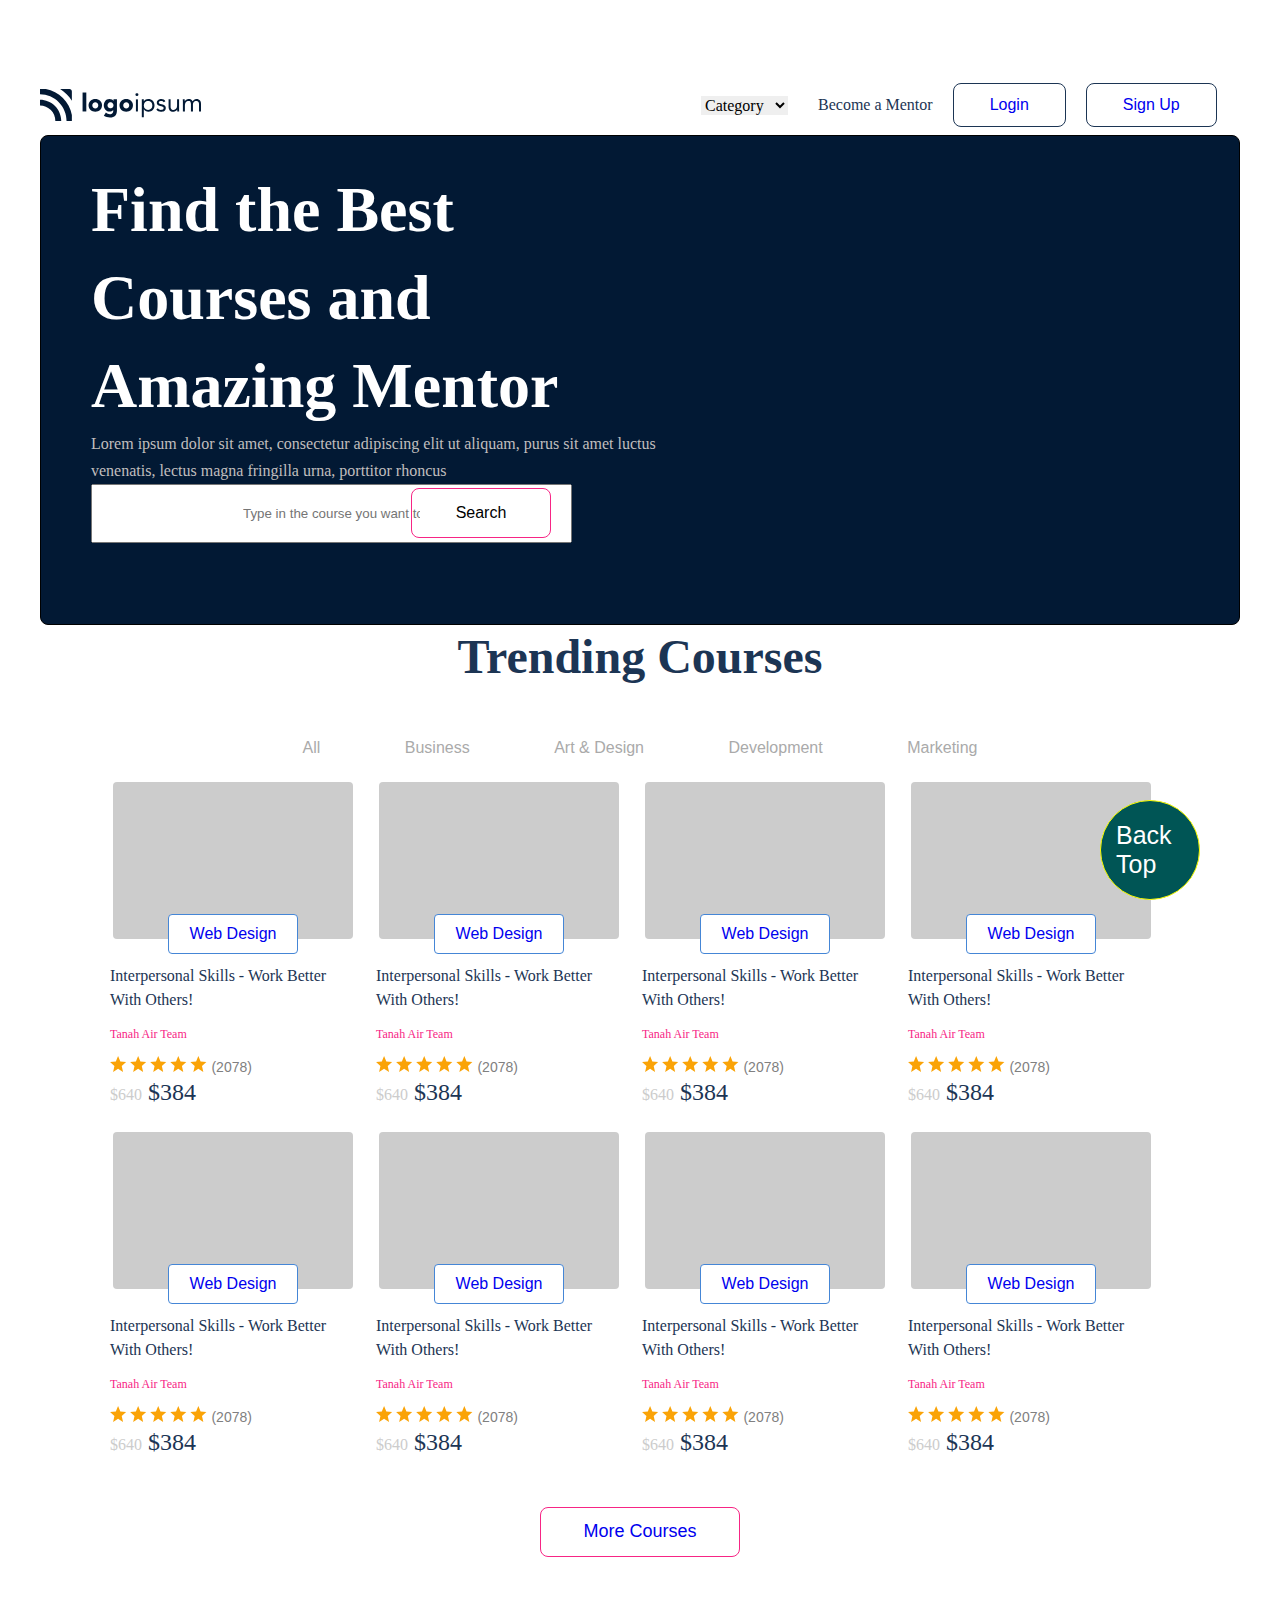
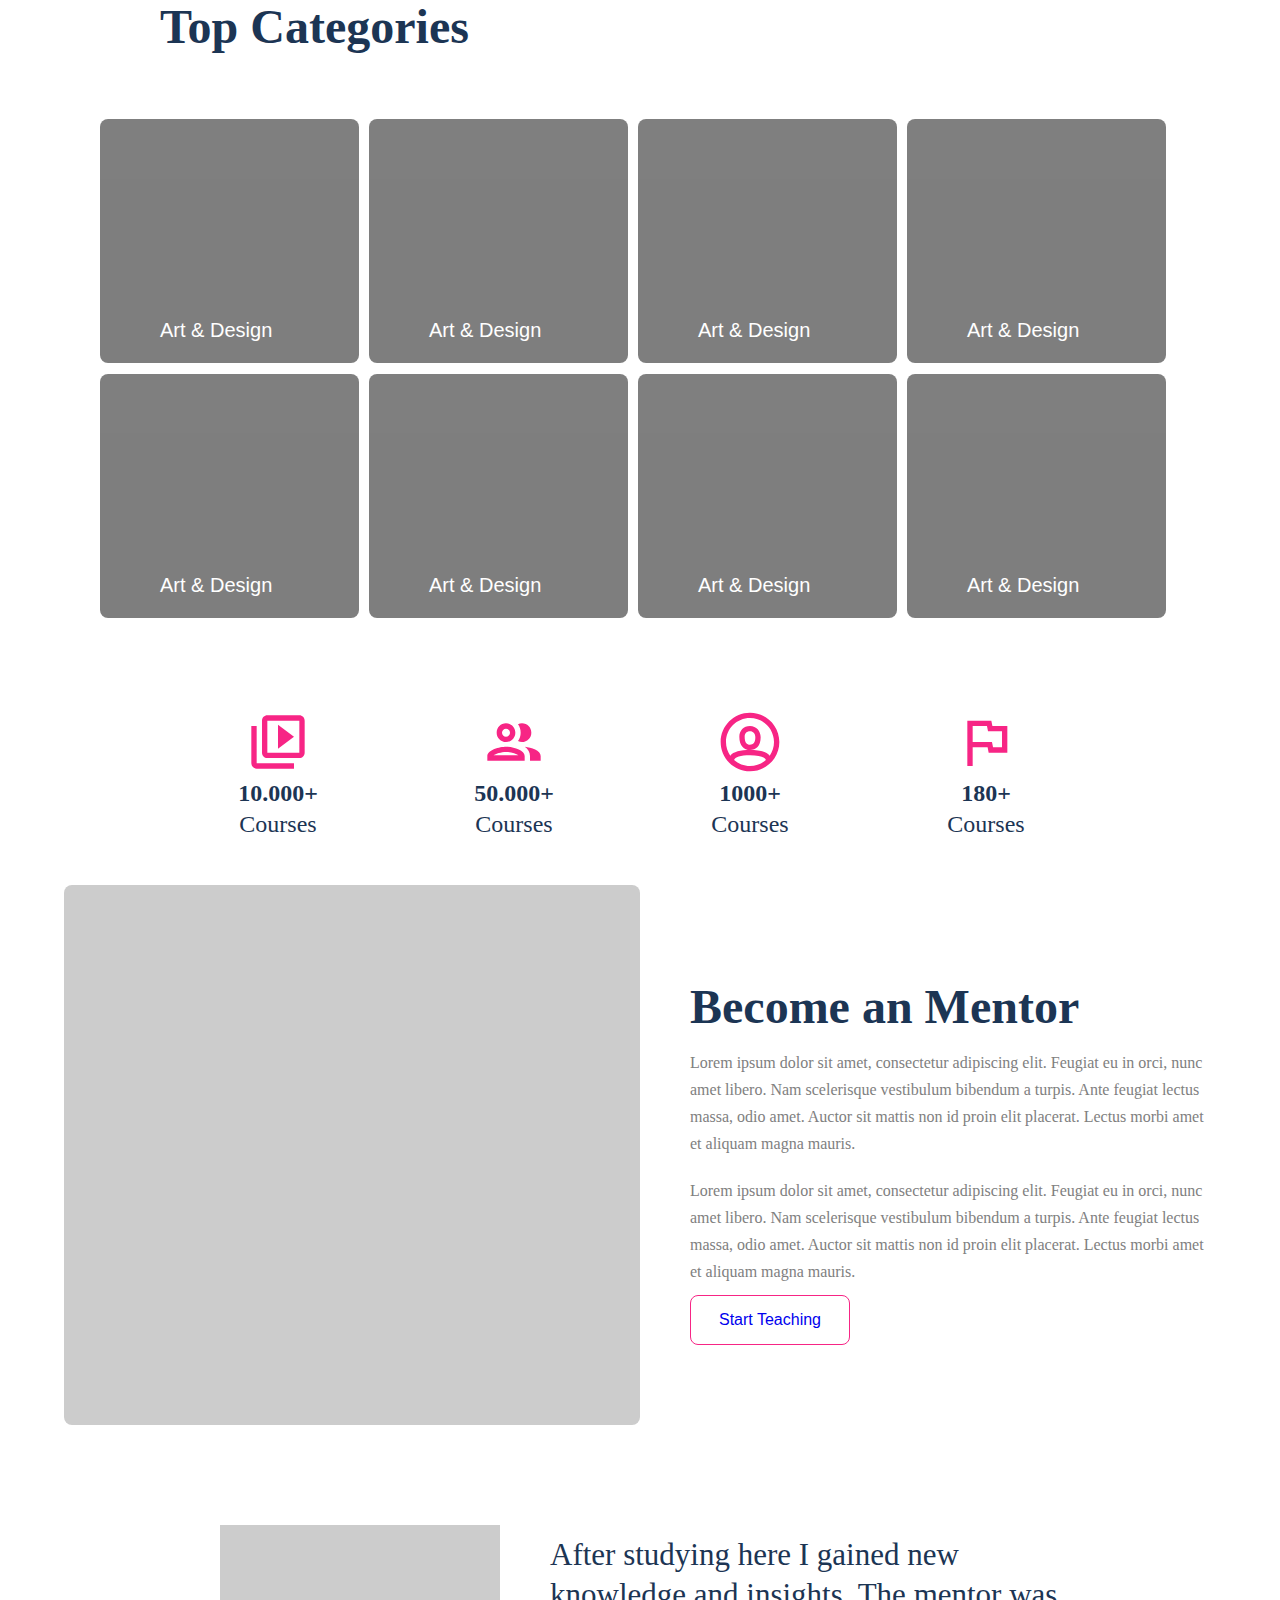
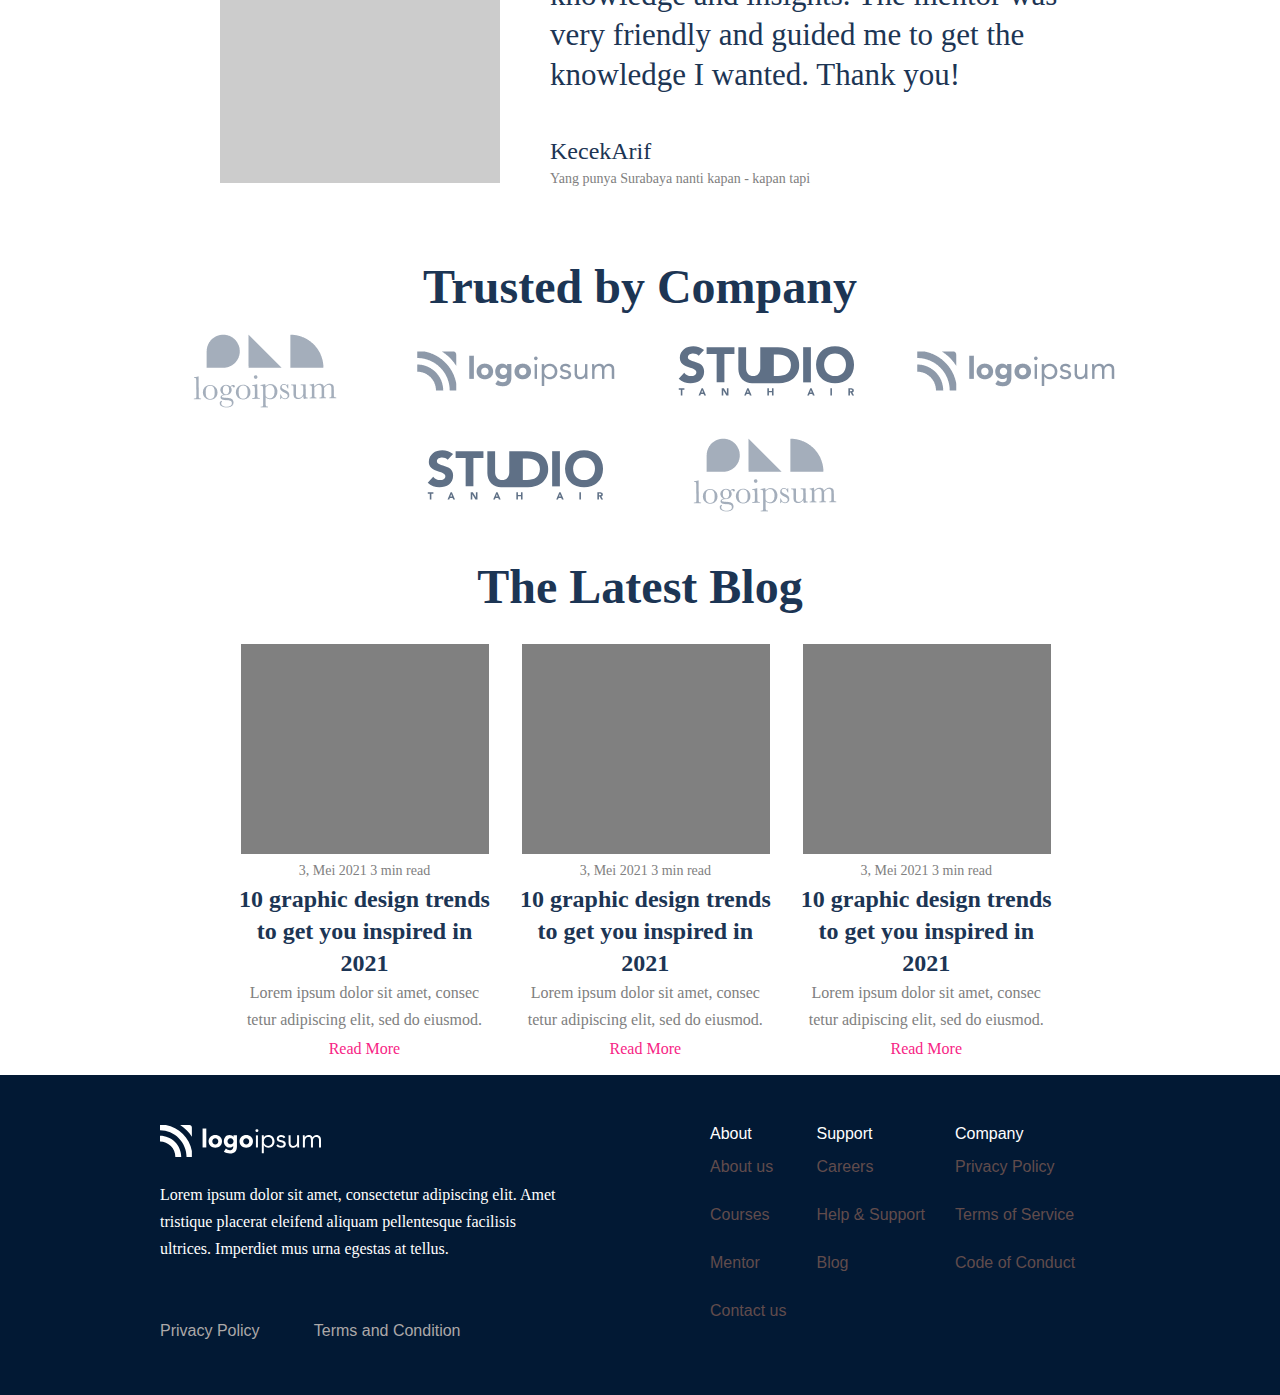
==== commit 6527701b: "done" ====
--- a/index.html
+++ b/index.html
@@ -401,7 +401,7 @@
                         <li class="item-footer">About
                             <ul class="text4-footer">
                                 <li class="item2-footer">
-                                    <a href="./pages/detail.html">About us</a>
+                                    <a href="./pages/account.html">About us</a>
                                 </li>
                                 <li class="item2-footer">
                                     <a href="./pages/courses.html">Courses</a>
@@ -410,7 +410,7 @@
                                     <a href="#">Mentor</a>
                                 </li>
                                 <li class="item2-footer">
-                                    <a href="./pages/account.html">Contact us</a>
+                                    <a href="./pages/detail.html">Contact us</a>
                                 </li>
                             </ul>
                         </li>
@@ -446,7 +446,10 @@
             </div>
         </div>
     </footer>
-
+    
+    <div class="back-top">
+        <a href="#">Back Top</a>
+    </div>
 
 </body>
 </html>--- a/scss/main.css
+++ b/scss/main.css
@@ -198,12 +198,11 @@
 footer .content-footer {
   padding-top: 50px;
   margin: 0 auto;
-  width: 80%;
+  max-width: 80%;
   height: 280px;
-  display: flex;
 }
 footer .content-footer .left-footer {
-  width: 50%;
+  max-width: 50%;
   height: 100%;
 }
 footer .content-footer .text1-footer {
@@ -224,7 +223,7 @@
   padding-right: 50px;
 }
 footer .content-footer .right-footer {
-  width: 50%;
+  max-width: 50%;
   height: 100%;
 }
 footer .content-footer .right-footer .text3-footer {
@@ -241,6 +240,46 @@
 }
 footer .content-footer .right-footer .text3-footer .item-footer .text4-footer .item2-footer a {
   color: #614c4c;
+}
+
+.back-top {
+  width: 100px;
+  height: 100px;
+  border: 1px solid #ff0;
+  background-color: #055;
+  border-radius: 50%;
+  display: flex;
+  justify-content: center;
+  align-items: center;
+  position: relative;
+  left: 1100px;
+  bottom: 0px;
+  position: fixed;
+}
+.back-top a {
+  font-size: 25px;
+  color: #fff;
+  margin-left: 15px;
+}
+
+.back-top {
+  width: 100px;
+  height: 100px;
+  border: 1px solid #ff0;
+  background-color: #055;
+  border-radius: 50%;
+  display: flex;
+  justify-content: center;
+  align-items: center;
+  position: relative;
+  left: 1100px;
+  bottom: 0px;
+  position: fixed;
+}
+.back-top a {
+  font-size: 25px;
+  color: #fff;
+  margin-left: 15px;
 }
 
 header {
@@ -420,7 +459,7 @@
   transition: 0.5s;
 }
 .cards-home .card-home {
-  width: 269.5px;
+  width: 265px;
   height: 349px;
 }
 .cards-home .card-home .star-home span {
@@ -564,6 +603,26 @@
   color: #614c4c;
 }
 
+.back-top {
+  width: 100px;
+  height: 100px;
+  border: 1px solid #ff0;
+  background-color: #055;
+  border-radius: 50%;
+  display: flex;
+  justify-content: center;
+  align-items: center;
+  position: relative;
+  left: 1100px;
+  bottom: 0px;
+  position: fixed;
+}
+.back-top a {
+  font-size: 25px;
+  color: #fff;
+  margin-left: 15px;
+}
+
 footer {
   height: 320px;
   background: var(--other-navy, #021934);
@@ -725,6 +784,26 @@
   cursor: pointer;
 }
 
+.back-top {
+  width: 100px;
+  height: 100px;
+  border: 1px solid #ff0;
+  background-color: #055;
+  border-radius: 50%;
+  display: flex;
+  justify-content: center;
+  align-items: center;
+  position: relative;
+  left: 1100px;
+  bottom: 0px;
+  position: fixed;
+}
+.back-top a {
+  font-size: 25px;
+  color: #fff;
+  margin-left: 15px;
+}
+
 header {
   height: 550px;
   border: 1px solid;
@@ -878,7 +957,7 @@
   display: flex;
 }
 .cards-cat .card-cat {
-  width: 262px;
+  width: 259px;
   height: 244px;
   border-radius: 8px;
   opacity: 0.5;
@@ -1186,14 +1265,34 @@
   border: 0px solid;
 }
 
+.back-top {
+  width: 100px;
+  height: 100px;
+  border: 1px solid #ff0;
+  background-color: #055;
+  border-radius: 50%;
+  display: flex;
+  justify-content: center;
+  align-items: center;
+  position: relative;
+  left: 1100px;
+  bottom: 0px;
+  position: fixed;
+}
+.back-top a {
+  font-size: 25px;
+  color: #fff;
+  margin-left: 15px;
+}
+
 header {
   height: 550px;
-  border: 1px solid;
+  border: 0px solid;
 }
 header nav {
+  border: 0px solid;
   width: 100%;
   height: 60px;
-  border: 1px solid;
   display: flex;
   align-items: center;
 }
@@ -1285,14 +1384,17 @@
   border: 1px solid #F72585;
   position: relative;
   bottom: 55px;
-  left: 10px;
+  left: 320px;
 }
 header .hero .btn-hero a {
-  color: #fff;
+  color: #000;
 }
 header .hero .btn-hero:hover {
   background: #F72585;
   cursor: pointer;
+}
+header .hero .btn-hero:hover a {
+  color: #fff;
 }
 
 .trending {
